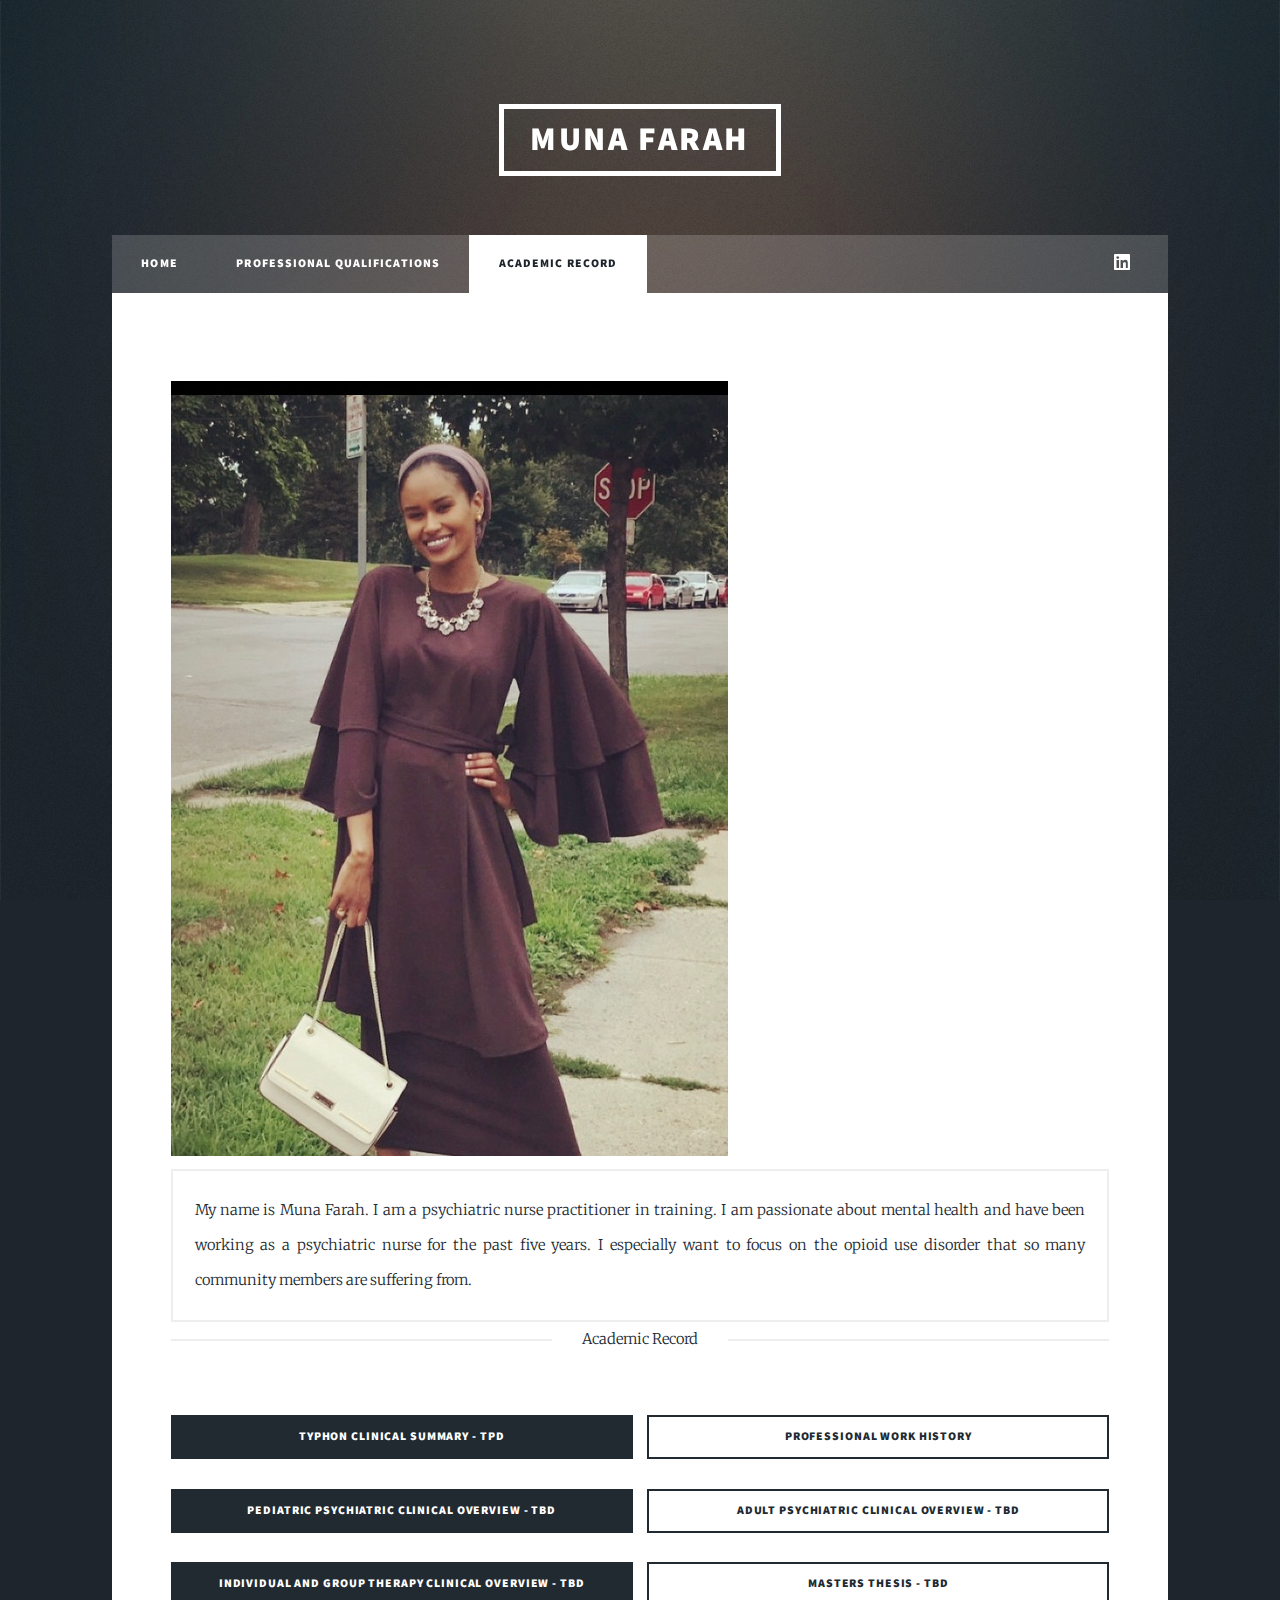
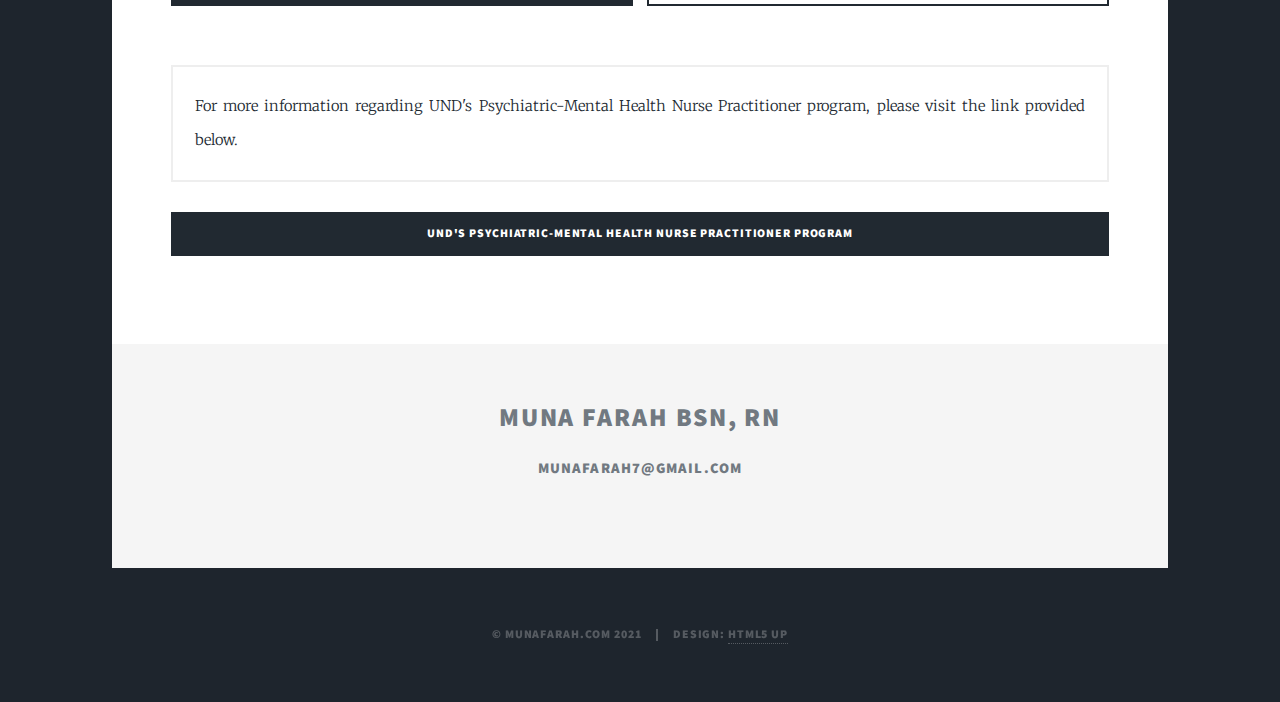
==== academicRecord.html @ 7ad87fe9 "updated site" ====
<!DOCTYPE HTML>
<!--
	Massively by HTML5 UP
	html5up.net | @ajlkn
	Free for personal and commercial use under the CCA 3.0 license (html5up.net/license)
-->
<html>
    <head>
		<title>Muna Farah</title>
		<meta charset="utf-8" />
		<meta name="viewport" content="width=device-width, initial-scale=1, user-scalable=no" />
		<link rel="stylesheet" href="assets/css/main.css" />
		<noscript><link rel="stylesheet" href="assets/css/noscript.css" /></noscript>
	</head>
	<body class="is-preload">

		<!-- Wrapper -->
			<div id="wrapper">

				<!-- Header -->
                <header id="header">
                    <a href="index.html" class="logo">Muna Farah</a>
                </header>

				<!-- Nav -->
                <nav id="nav">
                    <ul class="links">
                        <li><a href="index.html">Home</a></li>
                        <li><a href="Pq.html">Professional Qualifications</a></li>
                        <li class="active"><a href="academicRecord.html">Academic Record</a></li>
                    </ul>
                    <ul class="icons">
                        <li><a href="https://www.linkedin.com/in/muna-farah-02560a85/" class="icon brands fa-linkedin"><span class="label">Linkedin</span></a></li>
                    </ul>
                </nav>
                    

				<!-- Main -->
                <div id="main">

                    <!-- Post -->
                    <section class="post">
                        
                        
                        <div class="image"><img src="images/profile.jpeg" alt="" /></div><div class="box"><p>
                        <span> My name is Muna Farah. I am a psychiatric nurse practitioner in training. I am passionate about mental health and have been working as a psychiatric nurse for the past five years.  I especially want to focus on the opioid use disorder that so many community members are suffering from. </span></p></div>
                        <header class="major">
                            <span class="date">Academic Record</span>
                            <ul class="actions fit">
                                <li><a href="#" class="button primary fit">Typhon Clinical Summary  - TPD</a></li>
                                <li><a href="assets/pdf/Resume.pdf" class="button fit">Professional Work History</a></li>
                            </ul>
                            <ul class="actions fit">
                                <li><a href="#" class="button primary fit">Pediatric psychiatric clinical overview  - TBD</a></li>
                                <li><a href="#" class="button fit">Adult psychiatric clinical overview  - TBD</a></li>
                            </ul>
                            <ul class="actions fit">
                                <li><a href="#" class="button primary fit">Individual and group therapy clinical overview  - TBD</a></li>
                                <li><a href="#" class="button fit">Masters Thesis  - TBD</a></li>
                            </ul>
                        </header>
                        <div class="box"><p><span>For more information regarding UND's Psychiatric-Mental Health Nurse Practitioner program, please visit the link provided below.</span></p></div>
                    <ul class="actions fit">
                        <li><a href="https://cnpd.und.edu/nursing/pmhnp-ms.html" class="button primary fit">UND's Psychiatric-Mental Health Nurse Practitioner program</a></li>
                    </ul>
                    
                    </section>
                    

                    

                </div>

				<!-- Footer -->
					<footer id="footer">
                        <section class="post">
							<header class="major">
								<h2>Muna Farah BSN, RN</h2>
								<h4><a href="mailto:munafarah7@gmail.com">munafarah7@gmail.com</a></h4>
							</header>
						</section>
					</footer>

				<!-- Copyright -->
                <div id="copyright">
                    <ul><li>&copy; Munafarah.com 2021</li><li>Design: <a href="https://html5up.net">HTML5 UP</a></li></ul>
                </div>

			</div>

		<!-- Scripts -->
			<script src="assets/js/jquery.min.js"></script>
			<script src="assets/js/jquery.scrollex.min.js"></script>
			<script src="assets/js/jquery.scrolly.min.js"></script>
			<script src="assets/js/browser.min.js"></script>
			<script src="assets/js/breakpoints.min.js"></script>
			<script src="assets/js/util.js"></script>
			<script src="assets/js/main.js"></script>

	</body>
</html>
---- assets/css/main.css ----
@import url(fontawesome-all.min.css);
@import url("https://fonts.googleapis.com/css?family=Merriweather:300,700,300italic,700italic|Source+Sans+Pro:900");

/*
	Massively by HTML5 UP
	html5up.net | @ajlkn
	Free for personal and commercial use under the CCA 3.0 license (html5up.net/license)
*/

html, body, div, span, applet, object,
iframe, h1, h2, h3, h4, h5, h6, p, blockquote,
pre, a, abbr, acronym, address, big, cite,
code, del, dfn, em, img, ins, kbd, q, s, samp,
small, strike, strong, sub, sup, tt, var, b,
u, i, center, dl, dt, dd, ol, ul, li, fieldset,
form, label, legend, table, caption, tbody,
tfoot, thead, tr, th, td, article, aside,
canvas, details, embed, figure, figcaption,
footer, header, hgroup, menu, nav, output, ruby,
section, summary, time, mark, audio, video {
	margin: 0;
	padding: 0;
	border: 0;
	font-size: 100%;
	font: inherit;
	vertical-align: baseline;}

article, aside, details, figcaption, figure,
footer, header, hgroup, menu, nav, section {
	display: block;}

body {
	line-height: 1;
}

ol, ul {
	list-style: none;
}

blockquote, q {
	quotes: none;
}

	blockquote:before, blockquote:after, q:before, q:after {
		content: '';
		content: none;
	}

table {
	border-collapse: collapse;
	border-spacing: 0;
}

body {
	-webkit-text-size-adjust: none;
}

mark {
	background-color: transparent;
	color: inherit;
}

input::-moz-focus-inner {
	border: 0;
	padding: 0;
}

input, select, textarea {
	-moz-appearance: none;
	-webkit-appearance: none;
	-ms-appearance: none;
	appearance: none;
}

/* Basic */

	@-ms-viewport {
		width: device-width;
	}

	body {
		-ms-overflow-style: scrollbar;
	}

	@media screen and (max-width: 480px) {

		html, body {
			min-width: 320px;
		}

	}

	html {
		box-sizing: border-box;
	}

	*, *:before, *:after {
		box-sizing: inherit;
	}

	body {
		background-color: #1e252d;
	}

		body.is-preload *, body.is-preload *:before, body.is-preload *:after {
			-moz-animation: none !important;
			-webkit-animation: none !important;
			-ms-animation: none !important;
			animation: none !important;
			-moz-transition: none !important;
			-webkit-transition: none !important;
			-ms-transition: none !important;
			transition: none !important;
		}

/* Type */

	html {
		font-size: 16pt;
	}

		@media screen and (max-width: 1680px) {

			html {
				font-size: 12pt;
			}

		}

		@media screen and (max-width: 1280px) {

			html {
				font-size: 11pt;
			}

		}

		@media screen and (max-width: 360px) {

			html {
				font-size: 10pt;
			}

		}

	body {
		color: #212931;
	}

	body, input, select, textarea {
		font-family: "Merriweather", Georgia, serif;
		font-weight: 300;
		font-size: 1rem;
		line-height: 2.375;
	}

	a {
		-moz-transition: color 0.2s ease-in-out, background-color 0.2s ease-in-out, border-color 0.2s ease-in-out, box-shadow 0.2s ease-in-out;
		-webkit-transition: color 0.2s ease-in-out, background-color 0.2s ease-in-out, border-color 0.2s ease-in-out, box-shadow 0.2s ease-in-out;
		-ms-transition: color 0.2s ease-in-out, background-color 0.2s ease-in-out, border-color 0.2s ease-in-out, box-shadow 0.2s ease-in-out;
		transition: color 0.2s ease-in-out, background-color 0.2s ease-in-out, border-color 0.2s ease-in-out, box-shadow 0.2s ease-in-out;
		border-bottom: dotted 1px;
		text-decoration: none;
	}

		a:hover {
			border-bottom-color: transparent;
		}

	strong, b {
		font-weight: 600;
	}

	em, i {
		font-style: italic;
	}

	p {
		text-align: justify;
		margin: 0 0 2rem 0;
	}

	h1, h2, h3, h4, h5, h6 {
		font-family: "Source Sans Pro", Helvetica, sans-serif;
		font-weight: 900;
		line-height: 1.5;
		letter-spacing: 0.075em;
		text-transform: uppercase;
		margin: 0 0 1rem 0;
	}

		h1 a, h2 a, h3 a, h4 a, h5 a, h6 a {
			border-bottom: 0;
			color: inherit;
			text-decoration: none;
		}

	h1 {
		font-size: 4rem;
		line-height: 1.1;
		margin: 0 0 2rem 0;
	}

	h2 {
		font-size: 1.75rem;
		line-height: 1.3;
		margin: 0 0 1.5rem 0;
	}

	h3 {
		font-size: 1.25rem;
		margin: 0 0 1.5rem 0;
	}

	h4 {
		font-size: 1rem;
	}

	h5 {
		font-size: 0.9rem;
	}

	h6 {
		font-size: 0.8rem;
	}

	sub {
		font-size: 0.8rem;
		position: relative;
		top: 0.5rem;
	}

	sup {
		font-size: 0.8rem;
		position: relative;
		top: -0.5rem;
	}

	blockquote {
		border-left: solid 4px;
		font-style: italic;
		margin: 0 0 2rem 0;
		padding: 0.5rem 0 0.5rem 2rem;
	}

	code {
		border: solid 2px;
		font-family: "Courier New", monospace;
		font-size: 0.9rem;
		margin: 0 0.25rem;
		padding: 0.25rem 0.65rem;
	}

	pre {
		-webkit-overflow-scrolling: touch;
		font-family: "Courier New", monospace;
		font-size: 0.9rem;
		margin: 0 0 2rem 0;
	}

		pre code {
			display: block;
			line-height: 1.75;
			padding: 1rem 1.5rem;
			overflow-x: auto;
		}

	hr {
		border: 0;
		border-bottom: solid 2px;
		margin: 3rem 0;
	}

		hr.major {
			margin: 5rem 0;
		}

	.align-left {
		text-align: left;
	}

	.align-center {
		text-align: center;
	}

	.align-right {
		text-align: right;
	}

	input, select, textarea {
		color: #212931;
	}

	a {
		color: #212931;
		border-bottom-color: rgba(33, 41, 49, 0.5);
	}

		a:hover {
			border-bottom-color: transparent;
			color: #18bfef !important;
		}

	strong, b {
		color: #212931;
	}

	h1, h2, h3, h4, h5, h6 {
		color: #212931;
	}

	blockquote {
		border-left-color: #eeeeee;
	}

	code {
		background: rgba(220, 220, 220, 0.25);
		border-color: #eeeeee;
	}

	hr {
		border-bottom-color: #eeeeee;
	}

/* Row */

	.row {
		display: flex;
		flex-wrap: wrap;
		box-sizing: border-box;
		align-items: stretch;
	}

		.row > * {
			box-sizing: border-box;
		}

		.row.gtr-uniform > * > :last-child {
			margin-bottom: 0;
		}

		.row.aln-left {
			justify-content: flex-start;
		}

		.row.aln-center {
			justify-content: center;
		}

		.row.aln-right {
			justify-content: flex-end;
		}

		.row.aln-top {
			align-items: flex-start;
		}

		.row.aln-middle {
			align-items: center;
		}

		.row.aln-bottom {
			align-items: flex-end;
		}

		.row > .imp {
			order: -1;
		}

		.row > .col-1 {
			width: 8.33333%;
		}

		.row > .off-1 {
			margin-left: 8.33333%;
		}

		.row > .col-2 {
			width: 16.66667%;
		}

		.row > .off-2 {
			margin-left: 16.66667%;
		}

		.row > .col-3 {
			width: 25%;
		}

		.row > .off-3 {
			margin-left: 25%;
		}

		.row > .col-4 {
			width: 33.33333%;
		}

		.row > .off-4 {
			margin-left: 33.33333%;
		}

		.row > .col-5 {
			width: 41.66667%;
		}

		.row > .off-5 {
			margin-left: 41.66667%;
		}

		.row > .col-6 {
			width: 50%;
		}

		.row > .off-6 {
			margin-left: 50%;
		}

		.row > .col-7 {
			width: 58.33333%;
		}

		.row > .off-7 {
			margin-left: 58.33333%;
		}

		.row > .col-8 {
			width: 66.66667%;
		}

		.row > .off-8 {
			margin-left: 66.66667%;
		}

		.row > .col-9 {
			width: 75%;
		}

		.row > .off-9 {
			margin-left: 75%;
		}

		.row > .col-10 {
			width: 83.33333%;
		}

		.row > .off-10 {
			margin-left: 83.33333%;
		}

		.row > .col-11 {
			width: 91.66667%;
		}

		.row > .off-11 {
			margin-left: 91.66667%;
		}

		.row > .col-12 {
			width: 100%;
		}

		.row > .off-12 {
			margin-left: 100%;
		}

		.row.gtr-0 {
			margin-top: 0;
			margin-left: 0rem;
		}

			.row.gtr-0 > * {
				padding: 0 0 0 0rem;
			}

			.row.gtr-0.gtr-uniform {
				margin-top: 0rem;
			}

				.row.gtr-0.gtr-uniform > * {
					padding-top: 0rem;
				}

		.row.gtr-25 {
			margin-top: 0;
			margin-left: -0.375rem;
		}

			.row.gtr-25 > * {
				padding: 0 0 0 0.375rem;
			}

			.row.gtr-25.gtr-uniform {
				margin-top: -0.375rem;
			}

				.row.gtr-25.gtr-uniform > * {
					padding-top: 0.375rem;
				}

		.row.gtr-50 {
			margin-top: 0;
			margin-left: -0.75rem;
		}

			.row.gtr-50 > * {
				padding: 0 0 0 0.75rem;
			}

			.row.gtr-50.gtr-uniform {
				margin-top: -0.75rem;
			}

				.row.gtr-50.gtr-uniform > * {
					padding-top: 0.75rem;
				}

		.row {
			margin-top: 0;
			margin-left: -1.5rem;
		}

			.row > * {
				padding: 0 0 0 1.5rem;
			}

			.row.gtr-uniform {
				margin-top: -1.5rem;
			}

				.row.gtr-uniform > * {
					padding-top: 1.5rem;
				}

		.row.gtr-150 {
			margin-top: 0;
			margin-left: -2.25rem;
		}

			.row.gtr-150 > * {
				padding: 0 0 0 2.25rem;
			}

			.row.gtr-150.gtr-uniform {
				margin-top: -2.25rem;
			}

				.row.gtr-150.gtr-uniform > * {
					padding-top: 2.25rem;
				}

		.row.gtr-200 {
			margin-top: 0;
			margin-left: -3rem;
		}

			.row.gtr-200 > * {
				padding: 0 0 0 3rem;
			}

			.row.gtr-200.gtr-uniform {
				margin-top: -3rem;
			}

				.row.gtr-200.gtr-uniform > * {
					padding-top: 3rem;
				}

		@media screen and (max-width: 1680px) {

			.row {
				display: flex;
				flex-wrap: wrap;
				box-sizing: border-box;
				align-items: stretch;
			}

				.row > * {
					box-sizing: border-box;
				}

				.row.gtr-uniform > * > :last-child {
					margin-bottom: 0;
				}

				.row.aln-left {
					justify-content: flex-start;
				}

				.row.aln-center {
					justify-content: center;
				}

				.row.aln-right {
					justify-content: flex-end;
				}

				.row.aln-top {
					align-items: flex-start;
				}

				.row.aln-middle {
					align-items: center;
				}

				.row.aln-bottom {
					align-items: flex-end;
				}

				.row > .imp-xlarge {
					order: -1;
				}

				.row > .col-1-xlarge {
					width: 8.33333%;
				}

				.row > .off-1-xlarge {
					margin-left: 8.33333%;
				}

				.row > .col-2-xlarge {
					width: 16.66667%;
				}

				.row > .off-2-xlarge {
					margin-left: 16.66667%;
				}

				.row > .col-3-xlarge {
					width: 25%;
				}

				.row > .off-3-xlarge {
					margin-left: 25%;
				}

				.row > .col-4-xlarge {
					width: 33.33333%;
				}

				.row > .off-4-xlarge {
					margin-left: 33.33333%;
				}

				.row > .col-5-xlarge {
					width: 41.66667%;
				}

				.row > .off-5-xlarge {
					margin-left: 41.66667%;
				}

				.row > .col-6-xlarge {
					width: 50%;
				}

				.row > .off-6-xlarge {
					margin-left: 50%;
				}

				.row > .col-7-xlarge {
					width: 58.33333%;
				}

				.row > .off-7-xlarge {
					margin-left: 58.33333%;
				}

				.row > .col-8-xlarge {
					width: 66.66667%;
				}

				.row > .off-8-xlarge {
					margin-left: 66.66667%;
				}

				.row > .col-9-xlarge {
					width: 75%;
				}

				.row > .off-9-xlarge {
					margin-left: 75%;
				}

				.row > .col-10-xlarge {
					width: 83.33333%;
				}

				.row > .off-10-xlarge {
					margin-left: 83.33333%;
				}

				.row > .col-11-xlarge {
					width: 91.66667%;
				}

				.row > .off-11-xlarge {
					margin-left: 91.66667%;
				}

				.row > .col-12-xlarge {
					width: 100%;
				}

				.row > .off-12-xlarge {
					margin-left: 100%;
				}

				.row.gtr-0 {
					margin-top: 0;
					margin-left: 0rem;
				}

					.row.gtr-0 > * {
						padding: 0 0 0 0rem;
					}

					.row.gtr-0.gtr-uniform {
						margin-top: 0rem;
					}

						.row.gtr-0.gtr-uniform > * {
							padding-top: 0rem;
						}

				.row.gtr-25 {
					margin-top: 0;
					margin-left: -0.375rem;
				}

					.row.gtr-25 > * {
						padding: 0 0 0 0.375rem;
					}

					.row.gtr-25.gtr-uniform {
						margin-top: -0.375rem;
					}

						.row.gtr-25.gtr-uniform > * {
							padding-top: 0.375rem;
						}

				.row.gtr-50 {
					margin-top: 0;
					margin-left: -0.75rem;
				}

					.row.gtr-50 > * {
						padding: 0 0 0 0.75rem;
					}

					.row.gtr-50.gtr-uniform {
						margin-top: -0.75rem;
					}

						.row.gtr-50.gtr-uniform > * {
							padding-top: 0.75rem;
						}

				.row {
					margin-top: 0;
					margin-left: -1.5rem;
				}

					.row > * {
						padding: 0 0 0 1.5rem;
					}

					.row.gtr-uniform {
						margin-top: -1.5rem;
					}

						.row.gtr-uniform > * {
							padding-top: 1.5rem;
						}

				.row.gtr-150 {
					margin-top: 0;
					margin-left: -2.25rem;
				}

					.row.gtr-150 > * {
						padding: 0 0 0 2.25rem;
					}

					.row.gtr-150.gtr-uniform {
						margin-top: -2.25rem;
					}

						.row.gtr-150.gtr-uniform > * {
							padding-top: 2.25rem;
						}

				.row.gtr-200 {
					margin-top: 0;
					margin-left: -3rem;
				}

					.row.gtr-200 > * {
						padding: 0 0 0 3rem;
					}

					.row.gtr-200.gtr-uniform {
						margin-top: -3rem;
					}

						.row.gtr-200.gtr-uniform > * {
							padding-top: 3rem;
						}

		}

		@media screen and (max-width: 1280px) {

			.row {
				display: flex;
				flex-wrap: wrap;
				box-sizing: border-box;
				align-items: stretch;
			}

				.row > * {
					box-sizing: border-box;
				}

				.row.gtr-uniform > * > :last-child {
					margin-bottom: 0;
				}

				.row.aln-left {
					justify-content: flex-start;
				}

				.row.aln-center {
					justify-content: center;
				}

				.row.aln-right {
					justify-content: flex-end;
				}

				.row.aln-top {
					align-items: flex-start;
				}

				.row.aln-middle {
					align-items: center;
				}

				.row.aln-bottom {
					align-items: flex-end;
				}

				.row > .imp-large {
					order: -1;
				}

				.row > .col-1-large {
					width: 8.33333%;
				}

				.row > .off-1-large {
					margin-left: 8.33333%;
				}

				.row > .col-2-large {
					width: 16.66667%;
				}

				.row > .off-2-large {
					margin-left: 16.66667%;
				}

				.row > .col-3-large {
					width: 25%;
				}

				.row > .off-3-large {
					margin-left: 25%;
				}

				.row > .col-4-large {
					width: 33.33333%;
				}

				.row > .off-4-large {
					margin-left: 33.33333%;
				}

				.row > .col-5-large {
					width: 41.66667%;
				}

				.row > .off-5-large {
					margin-left: 41.66667%;
				}

				.row > .col-6-large {
					width: 50%;
				}

				.row > .off-6-large {
					margin-left: 50%;
				}

				.row > .col-7-large {
					width: 58.33333%;
				}

				.row > .off-7-large {
					margin-left: 58.33333%;
				}

				.row > .col-8-large {
					width: 66.66667%;
				}

				.row > .off-8-large {
					margin-left: 66.66667%;
				}

				.row > .col-9-large {
					width: 75%;
				}

				.row > .off-9-large {
					margin-left: 75%;
				}

				.row > .col-10-large {
					width: 83.33333%;
				}

				.row > .off-10-large {
					margin-left: 83.33333%;
				}

				.row > .col-11-large {
					width: 91.66667%;
				}

				.row > .off-11-large {
					margin-left: 91.66667%;
				}

				.row > .col-12-large {
					width: 100%;
				}

				.row > .off-12-large {
					margin-left: 100%;
				}

				.row.gtr-0 {
					margin-top: 0;
					margin-left: 0rem;
				}

					.row.gtr-0 > * {
						padding: 0 0 0 0rem;
					}

					.row.gtr-0.gtr-uniform {
						margin-top: 0rem;
					}

						.row.gtr-0.gtr-uniform > * {
							padding-top: 0rem;
						}

				.row.gtr-25 {
					margin-top: 0;
					margin-left: -0.375rem;
				}

					.row.gtr-25 > * {
						padding: 0 0 0 0.375rem;
					}

					.row.gtr-25.gtr-uniform {
						margin-top: -0.375rem;
					}

						.row.gtr-25.gtr-uniform > * {
							padding-top: 0.375rem;
						}

				.row.gtr-50 {
					margin-top: 0;
					margin-left: -0.75rem;
				}

					.row.gtr-50 > * {
						padding: 0 0 0 0.75rem;
					}

					.row.gtr-50.gtr-uniform {
						margin-top: -0.75rem;
					}

						.row.gtr-50.gtr-uniform > * {
							padding-top: 0.75rem;
						}

				.row {
					margin-top: 0;
					margin-left: -1.5rem;
				}

					.row > * {
						padding: 0 0 0 1.5rem;
					}

					.row.gtr-uniform {
						margin-top: -1.5rem;
					}

						.row.gtr-uniform > * {
							padding-top: 1.5rem;
						}

				.row.gtr-150 {
					margin-top: 0;
					margin-left: -2.25rem;
				}

					.row.gtr-150 > * {
						padding: 0 0 0 2.25rem;
					}

					.row.gtr-150.gtr-uniform {
						margin-top: -2.25rem;
					}

						.row.gtr-150.gtr-uniform > * {
							padding-top: 2.25rem;
						}

				.row.gtr-200 {
					margin-top: 0;
					margin-left: -3rem;
				}

					.row.gtr-200 > * {
						padding: 0 0 0 3rem;
					}

					.row.gtr-200.gtr-uniform {
						margin-top: -3rem;
					}

						.row.gtr-200.gtr-uniform > * {
							padding-top: 3rem;
						}

		}

		@media screen and (max-width: 980px) {

			.row {
				display: flex;
				flex-wrap: wrap;
				box-sizing: border-box;
				align-items: stretch;
			}

				.row > * {
					box-sizing: border-box;
				}

				.row.gtr-uniform > * > :last-child {
					margin-bottom: 0;
				}

				.row.aln-left {
					justify-content: flex-start;
				}

				.row.aln-center {
					justify-content: center;
				}

				.row.aln-right {
					justify-content: flex-end;
				}

				.row.aln-top {
					align-items: flex-start;
				}

				.row.aln-middle {
					align-items: center;
				}

				.row.aln-bottom {
					align-items: flex-end;
				}

				.row > .imp-medium {
					order: -1;
				}

				.row > .col-1-medium {
					width: 8.33333%;
				}

				.row > .off-1-medium {
					margin-left: 8.33333%;
				}

				.row > .col-2-medium {
					width: 16.66667%;
				}

				.row > .off-2-medium {
					margin-left: 16.66667%;
				}

				.row > .col-3-medium {
					width: 25%;
				}

				.row > .off-3-medium {
					margin-left: 25%;
				}

				.row > .col-4-medium {
					width: 33.33333%;
				}

				.row > .off-4-medium {
					margin-left: 33.33333%;
				}

				.row > .col-5-medium {
					width: 41.66667%;
				}

				.row > .off-5-medium {
					margin-left: 41.66667%;
				}

				.row > .col-6-medium {
					width: 50%;
				}

				.row > .off-6-medium {
					margin-left: 50%;
				}

				.row > .col-7-medium {
					width: 58.33333%;
				}

				.row > .off-7-medium {
					margin-left: 58.33333%;
				}

				.row > .col-8-medium {
					width: 66.66667%;
				}

				.row > .off-8-medium {
					margin-left: 66.66667%;
				}

				.row > .col-9-medium {
					width: 75%;
				}

				.row > .off-9-medium {
					margin-left: 75%;
				}

				.row > .col-10-medium {
					width: 83.33333%;
				}

				.row > .off-10-medium {
					margin-left: 83.33333%;
				}

				.row > .col-11-medium {
					width: 91.66667%;
				}

				.row > .off-11-medium {
					margin-left: 91.66667%;
				}

				.row > .col-12-medium {
					width: 100%;
				}

				.row > .off-12-medium {
					margin-left: 100%;
				}

				.row.gtr-0 {
					margin-top: 0;
					margin-left: 0rem;
				}

					.row.gtr-0 > * {
						padding: 0 0 0 0rem;
					}

					.row.gtr-0.gtr-uniform {
						margin-top: 0rem;
					}

						.row.gtr-0.gtr-uniform > * {
							padding-top: 0rem;
						}

				.row.gtr-25 {
					margin-top: 0;
					margin-left: -0.375rem;
				}

					.row.gtr-25 > * {
						padding: 0 0 0 0.375rem;
					}

					.row.gtr-25.gtr-uniform {
						margin-top: -0.375rem;
					}

						.row.gtr-25.gtr-uniform > * {
							padding-top: 0.375rem;
						}

				.row.gtr-50 {
					margin-top: 0;
					margin-left: -0.75rem;
				}

					.row.gtr-50 > * {
						padding: 0 0 0 0.75rem;
					}

					.row.gtr-50.gtr-uniform {
						margin-top: -0.75rem;
					}

						.row.gtr-50.gtr-uniform > * {
							padding-top: 0.75rem;
						}

				.row {
					margin-top: 0;
					margin-left: -1.5rem;
				}

					.row > * {
						padding: 0 0 0 1.5rem;
					}

					.row.gtr-uniform {
						margin-top: -1.5rem;
					}

						.row.gtr-uniform > * {
							padding-top: 1.5rem;
						}

				.row.gtr-150 {
					margin-top: 0;
					margin-left: -2.25rem;
				}

					.row.gtr-150 > * {
						padding: 0 0 0 2.25rem;
					}

					.row.gtr-150.gtr-uniform {
						margin-top: -2.25rem;
					}

						.row.gtr-150.gtr-uniform > * {
							padding-top: 2.25rem;
						}

				.row.gtr-200 {
					margin-top: 0;
					margin-left: -3rem;
				}

					.row.gtr-200 > * {
						padding: 0 0 0 3rem;
					}

					.row.gtr-200.gtr-uniform {
						margin-top: -3rem;
					}

						.row.gtr-200.gtr-uniform > * {
							padding-top: 3rem;
						}

		}

		@media screen and (max-width: 736px) {

			.row {
				display: flex;
				flex-wrap: wrap;
				box-sizing: border-box;
				align-items: stretch;
			}

				.row > * {
					box-sizing: border-box;
				}

				.row.gtr-uniform > * > :last-child {
					margin-bottom: 0;
				}

				.row.aln-left {
					justify-content: flex-start;
				}

				.row.aln-center {
					justify-content: center;
				}

				.row.aln-right {
					justify-content: flex-end;
				}

				.row.aln-top {
					align-items: flex-start;
				}

				.row.aln-middle {
					align-items: center;
				}

				.row.aln-bottom {
					align-items: flex-end;
				}

				.row > .imp-small {
					order: -1;
				}

				.row > .col-1-small {
					width: 8.33333%;
				}

				.row > .off-1-small {
					margin-left: 8.33333%;
				}

				.row > .col-2-small {
					width: 16.66667%;
				}

				.row > .off-2-small {
					margin-left: 16.66667%;
				}

				.row > .col-3-small {
					width: 25%;
				}

				.row > .off-3-small {
					margin-left: 25%;
				}

				.row > .col-4-small {
					width: 33.33333%;
				}

				.row > .off-4-small {
					margin-left: 33.33333%;
				}

				.row > .col-5-small {
					width: 41.66667%;
				}

				.row > .off-5-small {
					margin-left: 41.66667%;
				}

				.row > .col-6-small {
					width: 50%;
				}

				.row > .off-6-small {
					margin-left: 50%;
				}

				.row > .col-7-small {
					width: 58.33333%;
				}

				.row > .off-7-small {
					margin-left: 58.33333%;
				}

				.row > .col-8-small {
					width: 66.66667%;
				}

				.row > .off-8-small {
					margin-left: 66.66667%;
				}

				.row > .col-9-small {
					width: 75%;
				}

				.row > .off-9-small {
					margin-left: 75%;
				}

				.row > .col-10-small {
					width: 83.33333%;
				}

				.row > .off-10-small {
					margin-left: 83.33333%;
				}

				.row > .col-11-small {
					width: 91.66667%;
				}

				.row > .off-11-small {
					margin-left: 91.66667%;
				}

				.row > .col-12-small {
					width: 100%;
				}

				.row > .off-12-small {
					margin-left: 100%;
				}

				.row.gtr-0 {
					margin-top: 0;
					margin-left: 0rem;
				}

					.row.gtr-0 > * {
						padding: 0 0 0 0rem;
					}

					.row.gtr-0.gtr-uniform {
						margin-top: 0rem;
					}

						.row.gtr-0.gtr-uniform > * {
							padding-top: 0rem;
						}

				.row.gtr-25 {
					margin-top: 0;
					margin-left: -0.375rem;
				}

					.row.gtr-25 > * {
						padding: 0 0 0 0.375rem;
					}

					.row.gtr-25.gtr-uniform {
						margin-top: -0.375rem;
					}

						.row.gtr-25.gtr-uniform > * {
							padding-top: 0.375rem;
						}

				.row.gtr-50 {
					margin-top: 0;
					margin-left: -0.75rem;
				}

					.row.gtr-50 > * {
						padding: 0 0 0 0.75rem;
					}

					.row.gtr-50.gtr-uniform {
						margin-top: -0.75rem;
					}

						.row.gtr-50.gtr-uniform > * {
							padding-top: 0.75rem;
						}

				.row {
					margin-top: 0;
					margin-left: -1.5rem;
				}

					.row > * {
						padding: 0 0 0 1.5rem;
					}

					.row.gtr-uniform {
						margin-top: -1.5rem;
					}

						.row.gtr-uniform > * {
							padding-top: 1.5rem;
						}

				.row.gtr-150 {
					margin-top: 0;
					margin-left: -2.25rem;
				}

					.row.gtr-150 > * {
						padding: 0 0 0 2.25rem;
					}

					.row.gtr-150.gtr-uniform {
						margin-top: -2.25rem;
					}

						.row.gtr-150.gtr-uniform > * {
							padding-top: 2.25rem;
						}

				.row.gtr-200 {
					margin-top: 0;
					margin-left: -3rem;
				}

					.row.gtr-200 > * {
						padding: 0 0 0 3rem;
					}

					.row.gtr-200.gtr-uniform {
						margin-top: -3rem;
					}

						.row.gtr-200.gtr-uniform > * {
							padding-top: 3rem;
						}

		}

		@media screen and (max-width: 480px) {

			.row {
				display: flex;
				flex-wrap: wrap;
				box-sizing: border-box;
				align-items: stretch;
			}

				.row > * {
					box-sizing: border-box;
				}

				.row.gtr-uniform > * > :last-child {
					margin-bottom: 0;
				}

				.row.aln-left {
					justify-content: flex-start;
				}

				.row.aln-center {
					justify-content: center;
				}

				.row.aln-right {
					justify-content: flex-end;
				}

				.row.aln-top {
					align-items: flex-start;
				}

				.row.aln-middle {
					align-items: center;
				}

				.row.aln-bottom {
					align-items: flex-end;
				}

				.row > .imp-xsmall {
					order: -1;
				}

				.row > .col-1-xsmall {
					width: 8.33333%;
				}

				.row > .off-1-xsmall {
					margin-left: 8.33333%;
				}

				.row > .col-2-xsmall {
					width: 16.66667%;
				}

				.row > .off-2-xsmall {
					margin-left: 16.66667%;
				}

				.row > .col-3-xsmall {
					width: 25%;
				}

				.row > .off-3-xsmall {
					margin-left: 25%;
				}

				.row > .col-4-xsmall {
					width: 33.33333%;
				}

				.row > .off-4-xsmall {
					margin-left: 33.33333%;
				}

				.row > .col-5-xsmall {
					width: 41.66667%;
				}

				.row > .off-5-xsmall {
					margin-left: 41.66667%;
				}

				.row > .col-6-xsmall {
					width: 50%;
				}

				.row > .off-6-xsmall {
					margin-left: 50%;
				}

				.row > .col-7-xsmall {
					width: 58.33333%;
				}

				.row > .off-7-xsmall {
					margin-left: 58.33333%;
				}

				.row > .col-8-xsmall {
					width: 66.66667%;
				}

				.row > .off-8-xsmall {
					margin-left: 66.66667%;
				}

				.row > .col-9-xsmall {
					width: 75%;
				}

				.row > .off-9-xsmall {
					margin-left: 75%;
				}

				.row > .col-10-xsmall {
					width: 83.33333%;
				}

				.row > .off-10-xsmall {
					margin-left: 83.33333%;
				}

				.row > .col-11-xsmall {
					width: 91.66667%;
				}

				.row > .off-11-xsmall {
					margin-left: 91.66667%;
				}

				.row > .col-12-xsmall {
					width: 100%;
				}

				.row > .off-12-xsmall {
					margin-left: 100%;
				}

				.row.gtr-0 {
					margin-top: 0;
					margin-left: 0rem;
				}

					.row.gtr-0 > * {
						padding: 0 0 0 0rem;
					}

					.row.gtr-0.gtr-uniform {
						margin-top: 0rem;
					}

						.row.gtr-0.gtr-uniform > * {
							padding-top: 0rem;
						}

				.row.gtr-25 {
					margin-top: 0;
					margin-left: -0.375rem;
				}

					.row.gtr-25 > * {
						padding: 0 0 0 0.375rem;
					}

					.row.gtr-25.gtr-uniform {
						margin-top: -0.375rem;
					}

						.row.gtr-25.gtr-uniform > * {
							padding-top: 0.375rem;
						}

				.row.gtr-50 {
					margin-top: 0;
					margin-left: -0.75rem;
				}

					.row.gtr-50 > * {
						padding: 0 0 0 0.75rem;
					}

					.row.gtr-50.gtr-uniform {
						margin-top: -0.75rem;
					}

						.row.gtr-50.gtr-uniform > * {
							padding-top: 0.75rem;
						}

				.row {
					margin-top: 0;
					margin-left: -1.5rem;
				}

					.row > * {
						padding: 0 0 0 1.5rem;
					}

					.row.gtr-uniform {
						margin-top: -1.5rem;
					}

						.row.gtr-uniform > * {
							padding-top: 1.5rem;
						}

				.row.gtr-150 {
					margin-top: 0;
					margin-left: -2.25rem;
				}

					.row.gtr-150 > * {
						padding: 0 0 0 2.25rem;
					}

					.row.gtr-150.gtr-uniform {
						margin-top: -2.25rem;
					}

						.row.gtr-150.gtr-uniform > * {
							padding-top: 2.25rem;
						}

				.row.gtr-200 {
					margin-top: 0;
					margin-left: -3rem;
				}

					.row.gtr-200 > * {
						padding: 0 0 0 3rem;
					}

					.row.gtr-200.gtr-uniform {
						margin-top: -3rem;
					}

						.row.gtr-200.gtr-uniform > * {
							padding-top: 3rem;
						}

		}

		@media screen and (max-width: 360px) {

			.row {
				display: flex;
				flex-wrap: wrap;
				box-sizing: border-box;
				align-items: stretch;
			}

				.row > * {
					box-sizing: border-box;
				}

				.row.gtr-uniform > * > :last-child {
					margin-bottom: 0;
				}

				.row.aln-left {
					justify-content: flex-start;
				}

				.row.aln-center {
					justify-content: center;
				}

				.row.aln-right {
					justify-content: flex-end;
				}

				.row.aln-top {
					align-items: flex-start;
				}

				.row.aln-middle {
					align-items: center;
				}

				.row.aln-bottom {
					align-items: flex-end;
				}

				.row > .imp-xxsmall {
					order: -1;
				}

				.row > .col-1-xxsmall {
					width: 8.33333%;
				}

				.row > .off-1-xxsmall {
					margin-left: 8.33333%;
				}

				.row > .col-2-xxsmall {
					width: 16.66667%;
				}

				.row > .off-2-xxsmall {
					margin-left: 16.66667%;
				}

				.row > .col-3-xxsmall {
					width: 25%;
				}

				.row > .off-3-xxsmall {
					margin-left: 25%;
				}

				.row > .col-4-xxsmall {
					width: 33.33333%;
				}

				.row > .off-4-xxsmall {
					margin-left: 33.33333%;
				}

				.row > .col-5-xxsmall {
					width: 41.66667%;
				}

				.row > .off-5-xxsmall {
					margin-left: 41.66667%;
				}

				.row > .col-6-xxsmall {
					width: 50%;
				}

				.row > .off-6-xxsmall {
					margin-left: 50%;
				}

				.row > .col-7-xxsmall {
					width: 58.33333%;
				}

				.row > .off-7-xxsmall {
					margin-left: 58.33333%;
				}

				.row > .col-8-xxsmall {
					width: 66.66667%;
				}

				.row > .off-8-xxsmall {
					margin-left: 66.66667%;
				}

				.row > .col-9-xxsmall {
					width: 75%;
				}

				.row > .off-9-xxsmall {
					margin-left: 75%;
				}

				.row > .col-10-xxsmall {
					width: 83.33333%;
				}

				.row > .off-10-xxsmall {
					margin-left: 83.33333%;
				}

				.row > .col-11-xxsmall {
					width: 91.66667%;
				}

				.row > .off-11-xxsmall {
					margin-left: 91.66667%;
				}

				.row > .col-12-xxsmall {
					width: 100%;
				}

				.row > .off-12-xxsmall {
					margin-left: 100%;
				}

				.row.gtr-0 {
					margin-top: 0;
					margin-left: 0rem;
				}

					.row.gtr-0 > * {
						padding: 0 0 0 0rem;
					}

					.row.gtr-0.gtr-uniform {
						margin-top: 0rem;
					}

						.row.gtr-0.gtr-uniform > * {
							padding-top: 0rem;
						}

				.row.gtr-25 {
					margin-top: 0;
					margin-left: -0.375rem;
				}

					.row.gtr-25 > * {
						padding: 0 0 0 0.375rem;
					}

					.row.gtr-25.gtr-uniform {
						margin-top: -0.375rem;
					}

						.row.gtr-25.gtr-uniform > * {
							padding-top: 0.375rem;
						}

				.row.gtr-50 {
					margin-top: 0;
					margin-left: -0.75rem;
				}

					.row.gtr-50 > * {
						padding: 0 0 0 0.75rem;
					}

					.row.gtr-50.gtr-uniform {
						margin-top: -0.75rem;
					}

						.row.gtr-50.gtr-uniform > * {
							padding-top: 0.75rem;
						}

				.row {
					margin-top: 0;
					margin-left: -1.5rem;
				}

					.row > * {
						padding: 0 0 0 1.5rem;
					}

					.row.gtr-uniform {
						margin-top: -1.5rem;
					}

						.row.gtr-uniform > * {
							padding-top: 1.5rem;
						}

				.row.gtr-150 {
					margin-top: 0;
					margin-left: -2.25rem;
				}

					.row.gtr-150 > * {
						padding: 0 0 0 2.25rem;
					}

					.row.gtr-150.gtr-uniform {
						margin-top: -2.25rem;
					}

						.row.gtr-150.gtr-uniform > * {
							padding-top: 2.25rem;
						}

				.row.gtr-200 {
					margin-top: 0;
					margin-left: -3rem;
				}

					.row.gtr-200 > * {
						padding: 0 0 0 3rem;
					}

					.row.gtr-200.gtr-uniform {
						margin-top: -3rem;
					}

						.row.gtr-200.gtr-uniform > * {
							padding-top: 3rem;
						}

		}

/* Box */

	.box {
		border: solid 2px;
		margin-bottom: 2rem;
		padding: 1.5rem;
	}

		.box > :last-child,
		.box > :last-child > :last-child,
		.box > :last-child > :last-child > :last-child {
			margin-bottom: 0;
		}

		.box.alt {
			border: 0;
			border-radius: 0;
			padding: 0;
		}

	.box {
		border-color: #eeeeee;
	}

/* Button */

	input[type="submit"],
	input[type="reset"],
	input[type="button"],
	button,
	.button {
		-moz-appearance: none;
		-webkit-appearance: none;
		-ms-appearance: none;
		appearance: none;
		-moz-transition: background-color 0.2s ease-in-out, box-shadow 0.2s ease-in-out, color 0.2s ease-in-out;
		-webkit-transition: background-color 0.2s ease-in-out, box-shadow 0.2s ease-in-out, color 0.2s ease-in-out;
		-ms-transition: background-color 0.2s ease-in-out, box-shadow 0.2s ease-in-out, color 0.2s ease-in-out;
		transition: background-color 0.2s ease-in-out, box-shadow 0.2s ease-in-out, color 0.2s ease-in-out;
		border: 0;
		border-radius: 0;
		cursor: pointer;
		display: inline-block;
		font-family: "Source Sans Pro", Helvetica, sans-serif;
		font-size: 0.8rem;
		font-weight: 900;
		letter-spacing: 0.075em;
		height: 3rem;
		line-height: 3rem;
		padding: 0 2rem;
		text-align: center;
		text-decoration: none;
		text-transform: uppercase;
		white-space: nowrap;
	}

		input[type="submit"].icon:before,
		input[type="reset"].icon:before,
		input[type="button"].icon:before,
		button.icon:before,
		.button.icon:before {
			margin-right: 0.5rem;
		}

		input[type="submit"].icon.solo,
		input[type="reset"].icon.solo,
		input[type="button"].icon.solo,
		button.icon.solo,
		.button.icon.solo {
			position: relative;
			width: 4rem;
			height: 4rem;
			line-height: 4rem;
			border-radius: 4rem;
			text-indent: 4rem;
			overflow: hidden;
			padding: 0;
			white-space: nowrap;
		}

			input[type="submit"].icon.solo:before,
			input[type="reset"].icon.solo:before,
			input[type="button"].icon.solo:before,
			button.icon.solo:before,
			.button.icon.solo:before {
				position: absolute;
				display: block;
				top: 0;
				left: 0;
				width: inherit;
				height: inherit;
				line-height: inherit;
				font-size: 1.25rem;
				margin-right: 0;
				text-align: center;
				text-indent: 0;
			}

		input[type="submit"].fit,
		input[type="reset"].fit,
		input[type="button"].fit,
		button.fit,
		.button.fit {
			width: 100%;
		}

		input[type="submit"].small,
		input[type="reset"].small,
		input[type="button"].small,
		button.small,
		.button.small {
			font-size: 0.7rem;
			height: 2.5rem;
			line-height: 2.5rem;
			padding: 0 1.5rem;
		}

		input[type="submit"].large,
		input[type="reset"].large,
		input[type="button"].large,
		button.large,
		.button.large {
			font-size: 0.9rem;
			height: 3.5rem;
			line-height: 3.5rem;
			padding: 0 2.75rem;
		}

		@media screen and (max-width: 980px) {

			input[type="submit"],
			input[type="reset"],
			input[type="button"],
			button,
			.button {
				font-size: 0.9rem;
				height: 3.25rem;
				line-height: 3.25rem;
			}

				input[type="submit"].large,
				input[type="reset"].large,
				input[type="button"].large,
				button.large,
				.button.large {
					font-size: 1rem;
					height: 3.75rem;
					line-height: 3.75rem;
				}

		}

		input[type="submit"].disabled, input[type="submit"]:disabled,
		input[type="reset"].disabled,
		input[type="reset"]:disabled,
		input[type="button"].disabled,
		input[type="button"]:disabled,
		button.disabled,
		button:disabled,
		.button.disabled,
		.button:disabled {
			pointer-events: none;
			opacity: 0.25;
		}

	input[type="submit"],
	input[type="reset"],
	input[type="button"],
	button,
	.button {
		background-color: transparent;
		box-shadow: inset 0 0 0 2px #212931;
		color: #212931 !important;
	}

		input[type="submit"]:hover,
		input[type="reset"]:hover,
		input[type="button"]:hover,
		button:hover,
		.button:hover {
			box-shadow: inset 0 0 0 2px #18bfef;
			color: #18bfef !important;
		}

		input[type="submit"].primary,
		input[type="reset"].primary,
		input[type="button"].primary,
		button.primary,
		.button.primary {
			background-color: #212931;
			box-shadow: none;
			color: #ffffff !important;
		}

			input[type="submit"].primary:hover,
			input[type="reset"].primary:hover,
			input[type="button"].primary:hover,
			button.primary:hover,
			.button.primary:hover {
				background-color: #18bfef;
			}

/* Form */

	form {
		margin: 0 0 2rem 0;
	}

		form > :last-child {
			margin-bottom: 0;
		}

		form > .fields {
			display: -moz-flex;
			display: -webkit-flex;
			display: -ms-flex;
			display: flex;
			-moz-flex-wrap: wrap;
			-webkit-flex-wrap: wrap;
			-ms-flex-wrap: wrap;
			flex-wrap: wrap;
			width: calc(100% + 3rem);
			margin: -1.5rem 0 2rem -1.5rem;
		}

			form > .fields > .field {
				-moz-flex-grow: 0;
				-webkit-flex-grow: 0;
				-ms-flex-grow: 0;
				flex-grow: 0;
				-moz-flex-shrink: 0;
				-webkit-flex-shrink: 0;
				-ms-flex-shrink: 0;
				flex-shrink: 0;
				padding: 1.5rem 0 0 1.5rem;
				width: calc(100% - 1.5rem);
			}

				form > .fields > .field.half {
					width: calc(50% - 0.75rem);
				}

				form > .fields > .field.third {
					width: calc(100%/3 - 0.5rem);
				}

				form > .fields > .field.quarter {
					width: calc(25% - 0.375rem);
				}

		@media screen and (max-width: 480px) {

			form > .fields {
				width: calc(100% + 3rem);
				margin: -1.5rem 0 2rem -1.5rem;
			}

				form > .fields > .field {
					padding: 1.5rem 0 0 1.5rem;
					width: calc(100% - 1.5rem);
				}

					form > .fields > .field.half {
						width: calc(100% - 1.5rem);
					}

					form > .fields > .field.third {
						width: calc(100% - 1.5rem);
					}

					form > .fields > .field.quarter {
						width: calc(100% - 1.5rem);
					}

		}

	label {
		display: block;
		font-family: "Source Sans Pro", Helvetica, sans-serif;
		font-weight: 900;
		line-height: 1.5;
		letter-spacing: 0.075em;
		font-size: 0.8rem;
		text-transform: uppercase;
		margin: 0 0 0.75rem 0;
	}

		@media screen and (max-width: 980px) {

			label {
				font-size: 0.9rem;
			}

		}

	input[type="text"],
	input[type="password"],
	input[type="email"],
	select,
	textarea {
		-moz-appearance: none;
		-webkit-appearance: none;
		-ms-appearance: none;
		appearance: none;
		background: transparent;
		border-radius: 0;
		border: solid 2px;
		color: inherit;
		display: block;
		outline: 0;
		padding: 0 1rem;
		text-decoration: none;
		width: 100%;
	}

		input[type="text"]:invalid,
		input[type="password"]:invalid,
		input[type="email"]:invalid,
		select:invalid,
		textarea:invalid {
			box-shadow: none;
		}

	select {
		background-size: 1.25rem;
		background-repeat: no-repeat;
		background-position: calc(100% - 1rem) center;
		height: 3rem;
		padding-right: 3rem;
		text-overflow: ellipsis;
	}

		select:focus::-ms-value {
			background-color: transparent;
		}

		select::-ms-expand {
			display: none;
		}

	input[type="text"],
	input[type="password"],
	input[type="email"],
	select {
		height: 3rem;
	}

	textarea {
		padding: 0.75rem 1rem;
	}

	input[type="checkbox"],
	input[type="radio"] {
		-moz-appearance: none;
		-webkit-appearance: none;
		-ms-appearance: none;
		appearance: none;
		display: block;
		float: left;
		margin-right: -2rem;
		opacity: 0;
		width: 1rem;
		z-index: -1;
	}

		input[type="checkbox"] + label,
		input[type="radio"] + label {
			text-decoration: none;
			cursor: pointer;
			display: inline-block;
			font-size: 1rem;
			letter-spacing: 0;
			font-family: "Merriweather", Georgia, serif;
			text-transform: none;
			font-weight: 300;
			padding-left: 2.8rem;
			padding-right: 1rem;
			position: relative;
		}

			input[type="checkbox"] + label:before,
			input[type="radio"] + label:before {
				-moz-osx-font-smoothing: grayscale;
				-webkit-font-smoothing: antialiased;
				display: inline-block;
				font-style: normal;
				font-variant: normal;
				text-rendering: auto;
				line-height: 1;
				text-transform: none !important;
				font-family: 'Font Awesome 5 Free';
				font-weight: 900;
			}

			input[type="checkbox"] + label:before,
			input[type="radio"] + label:before {
				border-radius: 0;
				border: solid 2px;
				content: '';
				display: inline-block;
				font-size: 0.8rem;
				height: 1.8rem;
				left: 0;
				line-height: 1.65rem;
				position: absolute;
				text-align: center;
				top: -0.125rem;
				width: 1.8rem;
			}

		input[type="checkbox"]:checked + label:before,
		input[type="radio"]:checked + label:before {
			content: '\f00c';
		}

	input[type="checkbox"] + label:before {
		border-radius: 0;
	}

	input[type="radio"] + label:before {
		border-radius: 100%;
	}

	::-webkit-input-placeholder {
		opacity: 1.0;
	}

	:-moz-placeholder {
		opacity: 1.0;
	}

	::-moz-placeholder {
		opacity: 1.0;
	}

	:-ms-input-placeholder {
		opacity: 1.0;
	}

	label {
		color: #212931;
	}

	input[type="text"],
	input[type="password"],
	input[type="email"],
	select,
	textarea {
		border-color: #eeeeee;
	}

		input[type="text"]:focus,
		input[type="password"]:focus,
		input[type="email"]:focus,
		select:focus,
		textarea:focus {
			border-color: #18bfef;
		}

	select {
		background-image: url("data:image/svg+xml;charset=utf8,%3Csvg xmlns='http://www.w3.org/2000/svg' width='40' height='40' preserveAspectRatio='none' viewBox='0 0 40 40'%3E%3Cpath d='M9.4,12.3l10.4,10.4l10.4-10.4c0.2-0.2,0.5-0.4,0.9-0.4c0.3,0,0.6,0.1,0.9,0.4l3.3,3.3c0.2,0.2,0.4,0.5,0.4,0.9 c0,0.4-0.1,0.6-0.4,0.9L20.7,31.9c-0.2,0.2-0.5,0.4-0.9,0.4c-0.3,0-0.6-0.1-0.9-0.4L4.3,17.3c-0.2-0.2-0.4-0.5-0.4-0.9 c0-0.4,0.1-0.6,0.4-0.9l3.3-3.3c0.2-0.2,0.5-0.4,0.9-0.4S9.1,12.1,9.4,12.3z' fill='%23eeeeee' /%3E%3C/svg%3E");
	}

		select option {
			background-color: #ffffff;
			color: #212931;
		}

	.select-wrapper:before {
		color: #eeeeee;
	}

	input[type="checkbox"] + label,
	input[type="radio"] + label {
		color: #212931;
	}

		input[type="checkbox"] + label:before,
		input[type="radio"] + label:before {
			border-color: #eeeeee;
		}

	input[type="checkbox"]:checked + label:before,
	input[type="radio"]:checked + label:before {
		background-color: #212931;
		border-color: #212931;
		color: #ffffff;
	}

	input[type="checkbox"]:focus + label:before,
	input[type="radio"]:focus + label:before {
		border-color: #18bfef;
	}

	::-webkit-input-placeholder {
		color: #909498 !important;
	}

	:-moz-placeholder {
		color: #909498 !important;
	}

	::-moz-placeholder {
		color: #909498 !important;
	}

	:-ms-input-placeholder {
		color: #909498 !important;
	}

	.formerize-placeholder {
		color: #909498 !important;
	}

/* Icon */

	.icon {
		text-decoration: none;
		border-bottom: none;
		position: relative;
	}

		.icon:before {
			-moz-osx-font-smoothing: grayscale;
			-webkit-font-smoothing: antialiased;
			display: inline-block;
			font-style: normal;
			font-variant: normal;
			text-rendering: auto;
			line-height: 1;
			text-transform: none !important;
			font-family: 'Font Awesome 5 Free';
			font-weight: 400;
		}

		.icon > .label {
			display: none;
		}

		.icon:before {
			line-height: inherit;
		}

		.icon.solid:before {
			font-weight: 900;
		}

		.icon.brands:before {
			font-family: 'Font Awesome 5 Brands';
		}

/* Image */

	.image {
		border: 0;
		display: inline-block;
		position: relative;
	}

		.image img {
			display: block;
		}

		.image.left, .image.right {
			max-width: 40%;
		}

			.image.left img, .image.right img {
				width: 100%;
			}

		.image.left {
			float: left;
			margin: 0 2rem 2rem 0;
			top: 0.75rem;
		}

		.image.right {
			float: right;
			margin: 0 0 2rem 2rem;
			top: 0.75rem;
		}

		.image.fit {
			display: block;
			margin: 2.5rem 0;
			width: 100%;
		}

			.image.fit:first-child {
				margin-top: 0;
			}

			.image.fit img {
				width: 100%;
			}

		.image.main {
			display: block;
			margin: 4rem 0;
			width: 100%;
		}

			.image.main:first-child {
				margin-top: 0;
			}

			.image.main img {
				width: 100%;
			}

		@media screen and (max-width: 736px) {

			.image.fit {
				margin: 2rem 0;
			}

			.image.main {
				margin: 2rem 0;
			}

		}

	a.image {
		overflow: hidden;
	}

		a.image img {
			-moz-transition: -moz-transform 0.2s ease-out;
			-webkit-transition: -webkit-transform 0.2s ease-out;
			-ms-transition: -ms-transform 0.2s ease-out;
			transition: transform 0.2s ease-out;
		}

		a.image:hover img {
			-moz-transform: scale(1.05);
			-webkit-transform: scale(1.05);
			-ms-transform: scale(1.05);
			transform: scale(1.05);
		}

/* Actions */

	ul.actions {
		display: -moz-flex;
		display: -webkit-flex;
		display: -ms-flex;
		display: flex;
		cursor: default;
		list-style: none;
		margin-left: -1rem;
		padding-left: 0;
	}

		ul.actions li {
			padding: 0 0 0 1rem;
			vertical-align: middle;
		}

		ul.actions.special {
			-moz-justify-content: center;
			-webkit-justify-content: center;
			-ms-justify-content: center;
			justify-content: center;
			width: 100%;
			margin-left: 0;
		}

			ul.actions.special li:first-child {
				padding-left: 0;
			}

		ul.actions.stacked {
			-moz-flex-direction: column;
			-webkit-flex-direction: column;
			-ms-flex-direction: column;
			flex-direction: column;
			margin-left: 0;
		}

			ul.actions.stacked li {
				padding: 1.3rem 0 0 0;
			}

				ul.actions.stacked li:first-child {
					padding-top: 0;
				}

		ul.actions.fit {
			width: calc(100% + 1rem);
		}

			ul.actions.fit li {
				-moz-flex-grow: 1;
				-webkit-flex-grow: 1;
				-ms-flex-grow: 1;
				flex-grow: 1;
				-moz-flex-shrink: 1;
				-webkit-flex-shrink: 1;
				-ms-flex-shrink: 1;
				flex-shrink: 1;
				width: 100%;
			}

				ul.actions.fit li > * {
					width: 100%;
				}

			ul.actions.fit.stacked {
				width: 100%;
			}

		@media screen and (max-width: 480px) {

			ul.actions:not(.fixed) {
				-moz-flex-direction: column;
				-webkit-flex-direction: column;
				-ms-flex-direction: column;
				flex-direction: column;
				margin-left: 0;
				width: 100% !important;
			}

				ul.actions:not(.fixed) li {
					-moz-flex-grow: 1;
					-webkit-flex-grow: 1;
					-ms-flex-grow: 1;
					flex-grow: 1;
					-moz-flex-shrink: 1;
					-webkit-flex-shrink: 1;
					-ms-flex-shrink: 1;
					flex-shrink: 1;
					padding: 1rem 0 0 0;
					text-align: center;
					width: 100%;
				}

					ul.actions:not(.fixed) li > * {
						width: 100%;
					}

					ul.actions:not(.fixed) li:first-child {
						padding-top: 0;
					}

					ul.actions:not(.fixed) li input[type="submit"],
					ul.actions:not(.fixed) li input[type="reset"],
					ul.actions:not(.fixed) li input[type="button"],
					ul.actions:not(.fixed) li button,
					ul.actions:not(.fixed) li .button {
						width: 100%;
					}

						ul.actions:not(.fixed) li input[type="submit"].icon:before,
						ul.actions:not(.fixed) li input[type="reset"].icon:before,
						ul.actions:not(.fixed) li input[type="button"].icon:before,
						ul.actions:not(.fixed) li button.icon:before,
						ul.actions:not(.fixed) li .button.icon:before {
							margin-left: -0.5rem;
						}

		}

/* Icons */

	ul.icons {
		cursor: default;
		list-style: none;
		padding-left: 0;
	}

		ul.icons li {
			display: inline-block;
			padding: 0 0.5rem 0 0;
			vertical-align: middle;
		}

			ul.icons li:last-child {
				padding-right: 0;
			}

			ul.icons li .icon:before {
				width: 2.25rem;
				height: 2.25rem;
				line-height: 2.25rem;
				display: inline-block;
				text-align: center;
				border-radius: 100%;
				font-size: 1.25rem;
			}

		ul.icons.alt li .icon:before {
			-moz-transition: color 0.2s ease-in-out, background-color 0.2s ease-in-out, border-color 0.2s ease-in-out, box-shadow 0.2s ease-in-out;
			-webkit-transition: color 0.2s ease-in-out, background-color 0.2s ease-in-out, border-color 0.2s ease-in-out, box-shadow 0.2s ease-in-out;
			-ms-transition: color 0.2s ease-in-out, background-color 0.2s ease-in-out, border-color 0.2s ease-in-out, box-shadow 0.2s ease-in-out;
			transition: color 0.2s ease-in-out, background-color 0.2s ease-in-out, border-color 0.2s ease-in-out, box-shadow 0.2s ease-in-out;
			font-size: 1rem;
		}

/* List */

	ol {
		list-style: decimal;
		margin: 0 0 2rem 0;
		padding-left: 1.25rem;
	}

		ol li {
			padding-left: 0.25rem;
		}

	ul {
		list-style: disc;
		margin: 0 0 2rem 0;
		padding-left: 1rem;
	}

		ul li {
			padding-left: 0.5rem;
		}

		ul.divided {
			list-style: none;
			padding-left: 0;
		}

			ul.divided li {
				border-top: solid 1px;
				padding: 0.5rem 0;
			}

				ul.divided li:first-child {
					border-top: 0;
					padding-top: 0;
				}

	dl {
		margin: 0 0 2rem 0;
	}

		dl dt {
			display: block;
			font-weight: 600;
			margin: 0 0 1rem 0;
		}

		dl dd {
			margin-left: 2rem;
		}

	ul.divided li {
		border-top-color: #eeeeee;
	}

	ul.icons li a.icon:hover:before {
		color: #18bfef;
	}

	ul.icons.alt li .icon:before {
		box-shadow: inset 0 0 0 2px #eeeeee;
	}

	ul.icons.alt li a.icon:hover:before {
		box-shadow: inset 0 0 0 2px #18bfef;
	}

/* Section/Article */

	section.special, article.special {
		text-align: center;
	}

	header {
		cursor: default;
	}

		header > .date {
			display: block;
			font-size: 0.8rem;
			height: 1;
			margin: 0 0 1rem 0;
			position: relative;
		}

		header > p {
			font-style: italic;
		}

		header > h1 + p {
			font-size: 1.1rem;
			margin-top: -0.5rem;
			line-height: 2;
		}

		header > h2 + p {
			font-size: 1rem;
			margin-top: -0.75rem;
		}

		header > h3 + p {
			font-size: 0.9rem;
			margin-top: -0.75rem;
		}

		header > h4 + p {
			font-size: 0.8rem;
			margin-top: -0.75rem;
		}

		header.major {
			margin: 0 0 4rem 0;
			text-align: center;
		}

			header.major > :last-child {
				margin-bottom: 0;
			}

			header.major > p {
				margin-top: 0;
				text-align: center;
			}

			header.major > .date {
				font-size: 1rem;
				margin: 0 0 4rem 0;
			}

				header.major > .date:before, header.major > .date:after {
					content: '';
					display: block;
					position: absolute;
					top: 50%;
					width: calc(50% - 6rem);
					border-top: solid 2px;
				}

				header.major > .date:before {
					left: 0;
				}

				header.major > .date:after {
					right: 0;
				}

		@media screen and (max-width: 980px) {

			header br {
				display: none;
			}

		}

		@media screen and (max-width: 736px) {

			header.major {
				margin: 0 0 2rem 0;
			}

		}

	header.major .date:before, header.major .date:after {
		border-top-color: #eeeeee;
	}

/* Table */

	.table-wrapper {
		-webkit-overflow-scrolling: touch;
		overflow-x: auto;
	}

	table {
		margin: 0 0 2rem 0;
		width: 100%;
	}

		table tbody tr {
			border: solid 1px;
			border-left: 0;
			border-right: 0;
		}

		table td {
			padding: 0.75rem 0.75rem;
		}

		table th {
			font-family: "Source Sans Pro", Helvetica, sans-serif;
			font-size: 0.8rem;
			font-weight: 900;
			letter-spacing: 0.075em;
			line-height: 1.5;
			padding: 0 0.75rem 0.75rem 0.75rem;
			text-align: left;
			text-transform: uppercase;
		}

			@media screen and (max-width: 980px) {

				table th {
					font-size: 0.9rem;
				}

			}

		table thead {
			border-bottom: solid 2px;
		}

		table tfoot {
			border-top: solid 2px;
		}

		table.alt {
			border-collapse: separate;
		}

			table.alt tbody tr td {
				border: solid 1px;
				border-left-width: 0;
				border-top-width: 0;
			}

				table.alt tbody tr td:first-child {
					border-left-width: 1px;
				}

			table.alt tbody tr:first-child td {
				border-top-width: 1px;
			}

			table.alt thead {
				border-bottom: 0;
			}

			table.alt tfoot {
				border-top: 0;
			}

	table tbody tr {
		border-color: #eeeeee;
	}

		table tbody tr:nth-child(2n + 1) {
			background-color: rgba(220, 220, 220, 0.25);
		}

	table th {
		color: #212931;
	}

	table thead {
		border-bottom-color: #eeeeee;
	}

	table tfoot {
		border-top-color: #eeeeee;
	}

	table.alt tbody tr td {
		border-color: #eeeeee;
	}

/* Pagination */

	.pagination {
		display: -moz-inline-flex;
		display: -webkit-inline-flex;
		display: -ms-inline-flex;
		display: inline-flex;
		-moz-user-select: none;
		-webkit-user-select: none;
		-ms-user-select: none;
		user-select: none;
		cursor: default;
		list-style: none;
		margin: 0 0 2rem 2px;
		padding: 0;
	}

		.pagination a, .pagination span {
			-moz-transition: background-color 0.2s ease-in-out, border-color 0.2s ease-in-out, box-shadow 0.2s ease-in-out, color 0.2s ease-in-out;
			-webkit-transition: background-color 0.2s ease-in-out, border-color 0.2s ease-in-out, box-shadow 0.2s ease-in-out, color 0.2s ease-in-out;
			-ms-transition: background-color 0.2s ease-in-out, border-color 0.2s ease-in-out, box-shadow 0.2s ease-in-out, color 0.2s ease-in-out;
			transition: background-color 0.2s ease-in-out, border-color 0.2s ease-in-out, box-shadow 0.2s ease-in-out, color 0.2s ease-in-out;
			border: solid 2px;
			display: inline-block;
			font-family: "Source Sans Pro", Helvetica, sans-serif;
			font-size: 0.8rem;
			font-weight: 900;
			height: 3rem;
			letter-spacing: 0.075em;
			line-height: calc(3rem - 4px);
			margin-left: -2px;
			min-width: 3rem;
			position: relative;
			text-align: center;
			text-decoration: none;
			text-transform: uppercase;
		}

		.pagination .next, .pagination .previous {
			text-decoration: none;
			padding: 0 1.75rem;
		}

			.pagination .next:before, .pagination .previous:before {
				-moz-osx-font-smoothing: grayscale;
				-webkit-font-smoothing: antialiased;
				display: inline-block;
				font-style: normal;
				font-variant: normal;
				text-rendering: auto;
				line-height: 1;
				text-transform: none !important;
				font-family: 'Font Awesome 5 Free';
				font-weight: 900;
			}

			.pagination .next:before, .pagination .previous:before {
				display: inline-block;
				color: inherit !important;
				line-height: inherit;
			}

		.pagination .previous:before {
			content: '\f104';
			margin-right: 0.9375em;
		}

		.pagination .next:before {
			content: '\f105';
			float: right;
			margin-left: 0.9375em;
		}

		@media screen and (max-width: 980px) {

			.pagination a, .pagination span {
				font-size: 0.9rem;
			}

		}

		@media screen and (max-width: 480px) {

			.pagination .page, .pagination .extra {
				display: none;
			}

		}

	.pagination a, .pagination span {
		border-color: #eeeeee;
	}

	.pagination a {
		color: #212931 !important;
	}

		.pagination a:hover {
			color: #18bfef !important;
			border-color: #18bfef;
			z-index: 1;
		}

			.pagination a:hover + a,
			.pagination a:hover + span {
				border-left-color: #18bfef;
			}

		.pagination a.active {
			background-color: #eeeeee;
		}

	.pagination span {
		color: #eeeeee;
	}

/* Wrapper */

	#wrapper {
		-moz-transition: opacity 0.5s ease;
		-webkit-transition: opacity 0.5s ease;
		-ms-transition: opacity 0.5s ease;
		transition: opacity 0.5s ease;
		position: relative;
		z-index: 1;
		overflow: hidden;
	}

		#wrapper > .bg {
			position: absolute;
			top: 0;
			left: 0;
			width: 100%;
			height: 100%;
			background-color: #212931;
			background-image: url("../../images/overlay.png"), linear-gradient(0deg, rgba(0, 0, 0, 0.1), rgba(0, 0, 0, 0.1)), url("../../images/bg.jpg");
			background-size: auto,								auto,														100% auto;
			background-position: center,								center,														top center;
			background-repeat: repeat,								no-repeat,													no-repeat;
			background-attachment: scroll,								scroll,														scroll;
			z-index: -1;
		}

			#wrapper > .bg.fixed {
				position: fixed;
				width: 100vw;
				height: 100vh;
			}

		#wrapper.fade-in:before {
			pointer-events: none;
			-moz-transition: opacity 1s ease-in-out;
			-webkit-transition: opacity 1s ease-in-out;
			-ms-transition: opacity 1s ease-in-out;
			transition: opacity 1s ease-in-out;
			-moz-transition-delay: 0.75s;
			-webkit-transition-delay: 0.75s;
			-ms-transition-delay: 0.75s;
			transition-delay: 0.75s;
			background: #1e252d;
			content: '';
			display: block;
			height: 100%;
			left: 0;
			opacity: 0;
			position: fixed;
			top: 0;
			width: 100%;
		}

		body.is-preload #wrapper.fade-in:before {
			opacity: 1;
		}

		@media screen and (orientation: portrait) {

			#wrapper > .bg {
				background-size: auto,								auto,														auto 175%;
			}

		}

/* Intro */

	#intro {
		color: #ffffff;
		padding: 8rem 4rem 6rem 4rem ;
		-moz-align-items: center;
		-webkit-align-items: center;
		-ms-align-items: center;
		align-items: center;
		display: -moz-flex;
		display: -webkit-flex;
		display: -ms-flex;
		display: flex;
		-moz-flex-direction: column;
		-webkit-flex-direction: column;
		-ms-flex-direction: column;
		flex-direction: column;
		-moz-justify-content: -moz-flex-end;
		-webkit-justify-content: -webkit-flex-end;
		-ms-justify-content: -ms-flex-end;
		justify-content: flex-end;
		-moz-transition: opacity 1s ease, -moz-transform 1s ease;
		-webkit-transition: opacity 1s ease, -webkit-transform 1s ease;
		-ms-transition: opacity 1s ease, -ms-transform 1s ease;
		transition: opacity 1s ease, transform 1s ease;
		position: relative;
		cursor: default;
		text-align: center;
		z-index: 1;
		min-height: 100vh;
	}

		#intro input, #intro select, #intro textarea {
			color: #ffffff;
		}

		#intro a {
			color: #ffffff;
			border-bottom-color: rgba(255, 255, 255, 0.5);
		}

			#intro a:hover {
				border-bottom-color: transparent;
				color: #18bfef !important;
			}

		#intro strong, #intro b {
			color: #ffffff;
		}

		#intro h1, #intro h2, #intro h3, #intro h4, #intro h5, #intro h6 {
			color: #ffffff;
		}

		#intro blockquote {
			border-left-color: #ffffff;
		}

		#intro code {
			background: rgba(255, 255, 255, 0.075);
			border-color: #ffffff;
		}

		#intro hr {
			border-bottom-color: #ffffff;
		}

		#intro input[type="submit"],
		#intro input[type="reset"],
		#intro input[type="button"],
		#intro button,
		#intro .button {
			background-color: transparent;
			box-shadow: inset 0 0 0 2px #ffffff;
			color: #ffffff !important;
		}

			#intro input[type="submit"]:hover,
			#intro input[type="reset"]:hover,
			#intro input[type="button"]:hover,
			#intro button:hover,
			#intro .button:hover {
				box-shadow: inset 0 0 0 2px #18bfef;
				color: #18bfef !important;
			}

			#intro input[type="submit"].primary,
			#intro input[type="reset"].primary,
			#intro input[type="button"].primary,
			#intro button.primary,
			#intro .button.primary {
				background-color: #ffffff;
				box-shadow: none;
				color: #1e252d !important;
			}

				#intro input[type="submit"].primary:hover,
				#intro input[type="reset"].primary:hover,
				#intro input[type="button"].primary:hover,
				#intro button.primary:hover,
				#intro .button.primary:hover {
					background-color: #18bfef;
				}

		#intro h1 {
			font-size: 5rem;
			line-height: 1;
		}

		#intro p {
			font-size: 1.25rem;
			font-style: italic;
			margin-top: -0.25rem;
			text-align: center;
		}

		#intro + #header {
			margin-top: -20rem;
		}

			#intro + #header .logo {
				-moz-transform: translateY(2rem);
				-webkit-transform: translateY(2rem);
				-ms-transform: translateY(2rem);
				transform: translateY(2rem);
				opacity: 0;
				visibility: hidden;
			}

		#intro.hidden {
			pointer-events: none;
			-moz-transform: translateY(2rem);
			-webkit-transform: translateY(2rem);
			-ms-transform: translateY(2rem);
			transform: translateY(2rem);
			-moz-transition: opacity 0.5s ease, -moz-transform 0.5s ease, visibility 0.5s;
			-webkit-transition: opacity 0.5s ease, -webkit-transform 0.5s ease, visibility 0.5s;
			-ms-transition: opacity 0.5s ease, -ms-transform 0.5s ease, visibility 0.5s;
			transition: opacity 0.5s ease, transform 0.5s ease, visibility 0.5s;
			opacity: 0;
			visibility: hidden;
		}

			#intro.hidden + #header .logo {
				-moz-transform: translateY(0);
				-webkit-transform: translateY(0);
				-ms-transform: translateY(0);
				transform: translateY(0);
				opacity: 1;
				visibility: visible;
			}

		body.is-preload #intro {
			-moz-transform: translateY(2rem);
			-webkit-transform: translateY(2rem);
			-ms-transform: translateY(2rem);
			transform: translateY(2rem);
			opacity: 0;
		}

			body.is-preload #intro:not(.hidden) + #header + #nav {
				-moz-transform: translateY(4rem);
				-webkit-transform: translateY(4rem);
				-ms-transform: translateY(4rem);
				transform: translateY(4rem);
				opacity: 0;
			}

		@media screen and (max-width: 980px) {

			#intro {
				padding: 4rem 4rem 2rem 4rem ;
				min-height: 90vh;
			}

				#intro p br {
					display: none;
				}

				#intro + #header {
					margin-top: -14rem;
				}

		}

		@media screen and (max-width: 736px) {

			#intro {
				padding: 3rem 2rem 1rem 2rem ;
				min-height: 80vh;
			}

				#intro h1 {
					font-size: 3.25rem;
					line-height: 1.1;
					margin-bottom: 1rem;
				}

				#intro p {
					font-size: 1rem;
					margin-top: 0rem;
				}

				#intro .actions {
					display: none;
				}

		}

/* Header */

	#header {
		color: #ffffff;
		-moz-align-items: center;
		-webkit-align-items: center;
		-ms-align-items: center;
		align-items: center;
		display: -moz-flex;
		display: -webkit-flex;
		display: -ms-flex;
		display: flex;
		-moz-flex-direction: column;
		-webkit-flex-direction: column;
		-ms-flex-direction: column;
		flex-direction: column;
		-moz-justify-content: -moz-flex-end;
		-webkit-justify-content: -webkit-flex-end;
		-ms-justify-content: -ms-flex-end;
		justify-content: flex-end;
		pointer-events: none;
		-moz-user-select: none;
		-webkit-user-select: none;
		-ms-user-select: none;
		user-select: none;
		height: 20rem;
		padding-bottom: 8rem;
		position: relative;
		text-align: center;
		z-index: 2;
	}

		#header input, #header select, #header textarea {
			color: #ffffff;
		}

		#header a {
			color: #ffffff;
			border-bottom-color: rgba(255, 255, 255, 0.5);
		}

			#header a:hover {
				border-bottom-color: transparent;
				color: #18bfef !important;
			}

		#header strong, #header b {
			color: #ffffff;
		}

		#header h1, #header h2, #header h3, #header h4, #header h5, #header h6 {
			color: #ffffff;
		}

		#header blockquote {
			border-left-color: #ffffff;
		}

		#header code {
			background: rgba(255, 255, 255, 0.075);
			border-color: #ffffff;
		}

		#header hr {
			border-bottom-color: #ffffff;
		}

		#header .logo {
			-moz-transition: border-color 0.2s ease-in-out, color 0.2s ease-in-out, opacity 0.5s ease, -moz-transform 0.5s ease, visibility 0.5s;
			-webkit-transition: border-color 0.2s ease-in-out, color 0.2s ease-in-out, opacity 0.5s ease, -webkit-transform 0.5s ease, visibility 0.5s;
			-ms-transition: border-color 0.2s ease-in-out, color 0.2s ease-in-out, opacity 0.5s ease, -ms-transform 0.5s ease, visibility 0.5s;
			transition: border-color 0.2s ease-in-out, color 0.2s ease-in-out, opacity 0.5s ease, transform 0.5s ease, visibility 0.5s;
			pointer-events: auto;
			border-style: solid;
			border-color: #ffffff;
			border-width: 5px !important;
			font-family: "Source Sans Pro", Helvetica, sans-serif;
			font-size: 2.25rem;
			font-weight: 900;
			letter-spacing: 0.075em;
			line-height: 1;
			padding: 1rem 1.75rem;
			text-transform: uppercase;
			visibility: visible;
		}

			#header .logo:hover {
				border-color: #18bfef !important;
				color: #18bfef !important;
			}

		@media screen and (max-width: 980px) {

			#header {
				height: 14rem;
				padding-bottom: 4rem;
			}

		}

		@media screen and (max-width: 736px) {

			#header {
				padding-bottom: 3rem;
			}

				#header .logo {
					font-size: 1.75rem;
					border-width: 3px !important;
				}

		}

/* Nav */

	#nav {
		color: #ffffff;
		display: -moz-flex;
		display: -webkit-flex;
		display: -ms-flex;
		display: flex;
		-moz-transition: -moz-transform 1s ease, opacity 1s ease;
		-webkit-transition: -webkit-transform 1s ease, opacity 1s ease;
		-ms-transition: -ms-transform 1s ease, opacity 1s ease;
		transition: transform 1s ease, opacity 1s ease;
		background: rgba(255, 255, 255, 0.175);
		height: 4rem;
		line-height: 4rem;
		margin: -4rem auto 0 auto;
		overflow: hidden;
		padding: 0 2rem 0 0;
		position: relative;
		width: calc(100% - 4rem);
		max-width: 72rem;
		z-index: 2;
	}

		#nav ul.divided li {
			border-top-color: #ffffff;
		}

		#nav ul.icons li a.icon:hover:before {
			color: #18bfef;
		}

		#nav ul.icons.alt li .icon:before {
			box-shadow: inset 0 0 0 2px #ffffff;
		}

		#nav ul.icons.alt li a.icon:hover:before {
			box-shadow: inset 0 0 0 2px #18bfef;
		}

		#nav input, #nav select, #nav textarea {
			color: #ffffff;
		}

		#nav a {
			color: #ffffff;
			border-bottom-color: rgba(255, 255, 255, 0.5);
		}

			#nav a:hover {
				border-bottom-color: transparent;
				color: #18bfef !important;
			}

		#nav strong, #nav b {
			color: #ffffff;
		}

		#nav h1, #nav h2, #nav h3, #nav h4, #nav h5, #nav h6 {
			color: #ffffff;
		}

		#nav blockquote {
			border-left-color: #ffffff;
		}

		#nav code {
			background: rgba(255, 255, 255, 0.075);
			border-color: #ffffff;
		}

		#nav hr {
			border-bottom-color: #ffffff;
		}

		#nav ul.links {
			display: -moz-flex;
			display: -webkit-flex;
			display: -ms-flex;
			display: flex;
			-moz-flex-grow: 1;
			-webkit-flex-grow: 1;
			-ms-flex-grow: 1;
			flex-grow: 1;
			-moz-flex-shrink: 1;
			-webkit-flex-shrink: 1;
			-ms-flex-shrink: 1;
			flex-shrink: 1;
			font-family: "Source Sans Pro", Helvetica, sans-serif;
			font-weight: 900;
			letter-spacing: 0.075em;
			list-style: none;
			margin-bottom: 0;
			padding-left: 0;
			text-transform: uppercase;
		}

			#nav ul.links li {
				display: block;
				padding-left: 0;
			}

				#nav ul.links li a {
					-moz-transition: background-color 0.2s ease-in-out, color 0.2s ease-in-out;
					-webkit-transition: background-color 0.2s ease-in-out, color 0.2s ease-in-out;
					-ms-transition: background-color 0.2s ease-in-out, color 0.2s ease-in-out;
					transition: background-color 0.2s ease-in-out, color 0.2s ease-in-out;
					display: block;
					font-size: 0.8rem;
					outline: none;
					padding: 0 2rem;
				}

					#nav ul.links li a:hover {
						color: inherit !important;
						background-color: rgba(255, 255, 255, 0.1);
					}

				#nav ul.links li.active {
					background-color: #ffffff;
				}

					#nav ul.links li.active a {
						color: #1e252d;
					}

						#nav ul.links li.active a:hover {
							color: #18bfef !important;
						}

		#nav ul.icons {
			-moz-flex-grow: 0;
			-webkit-flex-grow: 0;
			-ms-flex-grow: 0;
			flex-grow: 0;
			-moz-flex-shrink: 0;
			-webkit-flex-shrink: 0;
			-ms-flex-shrink: 0;
			flex-shrink: 0;
			margin-bottom: 0;
		}

		@media screen and (max-width: 980px) {

			#nav {
				display: none;
			}

		}

/* Main */

	#main {
		background-color: #ffffff;
		position: relative;
		margin: 0 auto;
		width: calc(100% - 4rem);
		max-width: 72rem;
		z-index: 2;
	}

		#main > * {
			padding: 4rem 4rem 2rem 4rem ;
			border-top: solid 2px #eeeeee;
			margin: 0;
		}

			#main > *:first-child {
				border-top: 0;
			}

		#main > footer {
			text-align: center;
		}

		#main > .post {
			padding: 8rem 8rem 6rem 8rem ;
		}

			#main > .post header.major > .date {
				margin-top: -2rem;
			}

			#main > .post header.major > h1, #main > .post header.major h2 {
				font-size: 4rem;
				line-height: 1.1;
				margin: 0 0 2rem 0;
			}

			#main > .post.featured {
				text-align: center;
			}

			@media screen and (max-width: 1280px) {

				#main > .post {
					padding: 6rem 4rem 4rem 4rem ;
				}

			}

			@media screen and (max-width: 736px) {

				#main > .post {
					padding: 4rem 2rem 2rem 2rem ;
				}

					#main > .post header.major > .date {
						margin-top: -1rem;
						margin-bottom: 2rem;
					}

					#main > .post header.major > h1, #main > .post header.major h2 {
						font-size: 2.5rem;
						line-height: 1.2;
						margin: 0 0 1.5rem 0;
					}

			}

		#main > .posts {
			display: -moz-flex;
			display: -webkit-flex;
			display: -ms-flex;
			display: flex;
			-moz-flex-wrap: wrap;
			-webkit-flex-wrap: wrap;
			-ms-flex-wrap: wrap;
			flex-wrap: wrap;
			-moz-align-items: -moz-stretch;
			-webkit-align-items: -webkit-stretch;
			-ms-align-items: -ms-stretch;
			align-items: stretch;
			text-align: center;
			width: 100%;
			padding: 0;
		}

			#main > .posts > * {
				-moz-flex-shrink: 1;
				-webkit-flex-shrink: 1;
				-ms-flex-shrink: 1;
				flex-shrink: 1;
				-moz-flex-grow: 0;
				-webkit-flex-grow: 0;
				-ms-flex-grow: 0;
				flex-grow: 0;
			}

			#main > .posts > * {
				width: 50%;
			}

			#main > .posts > * {
				padding: 4rem;
				width: 50%;
			}

			#main > .posts > article {
				border-color: #eeeeee;
				border-left-width: 2px;
				border-style: solid;
				border-top-width: 2px;
				text-align: center;
			}

				#main > .posts > article > :last-child {
					margin-bottom: 0;
				}

				#main > .posts > article:nth-child(2n - 1) {
					border-left-width: 0;
				}

				#main > .posts > article:nth-child(-n + 2) {
					border-top-width: 0;
				}

			@media screen and (max-width: 980px) {

				#main > .posts > * {
					width: 50%;
				}

				#main > .posts > * {
					padding: 2.5rem;
					width: 50%;
				}

			}

			@media screen and (max-width: 736px) {

				#main > .posts > * {
					width: 100%;
				}

				#main > .posts > * {
					padding: 2rem;
					width: 100%;
				}

				#main > .posts > article:nth-child(2n - 1) {
					border-left-width: 2px;
				}

				#main > .posts > article:nth-child(-n + 2) {
					border-top-width: 2px;
				}

				#main > .posts > article:nth-child(n) {
					border-left-width: 0;
				}

				#main > .posts > article:nth-child(-n + 1) {
					border-top-width: 0;
				}

				#main > .posts > article .image {
					max-width: 25rem;
					margin-left: auto;
					margin-right: auto;
				}

			}

		@media screen and (max-width: 736px) {

			#main > * {
				padding: 2rem 2rem 0.1rem 2rem ;
			}

		}

		@media screen and (max-width: 480px) {

			#main {
				width: 100%;
			}

		}

/* Footer */

	#footer {
		color: #717981;
		display: -moz-flex;
		display: -webkit-flex;
		display: -ms-flex;
		display: flex;
		background-color: #f5f5f5;
		color: #909498;
		cursor: default;
		position: relative;
		margin: 0 auto;
		width: calc(100% - 4rem);
		max-width: 72rem;
		z-index: 2;
	}

		#footer input, #footer select, #footer textarea {
			color: #717981;
		}

		#footer a {
			color: #717981;
			border-bottom-color: rgba(113, 121, 129, 0.5);
		}

			#footer a:hover {
				border-bottom-color: transparent;
				color: #18bfef !important;
			}

		#footer strong, #footer b {
			color: #717981;
		}

		#footer h1, #footer h2, #footer h3, #footer h4, #footer h5, #footer h6 {
			color: #717981;
		}

		#footer blockquote {
			border-left-color: #e2e2e2;
		}

		#footer code {
			background: rgba(220, 220, 220, 0.5);
			border-color: #e2e2e2;
		}

		#footer hr {
			border-bottom-color: #e2e2e2;
		}

		#footer .box {
			border-color: #e2e2e2;
		}

		#footer input[type="submit"],
		#footer input[type="reset"],
		#footer input[type="button"],
		#footer button,
		#footer .button {
			background-color: transparent;
			box-shadow: inset 0 0 0 2px #717981;
			color: #717981 !important;
		}

			#footer input[type="submit"]:hover,
			#footer input[type="reset"]:hover,
			#footer input[type="button"]:hover,
			#footer button:hover,
			#footer .button:hover {
				box-shadow: inset 0 0 0 2px #18bfef;
				color: #18bfef !important;
			}

			#footer input[type="submit"].primary,
			#footer input[type="reset"].primary,
			#footer input[type="button"].primary,
			#footer button.primary,
			#footer .button.primary {
				background-color: #717981;
				box-shadow: none;
				color: #f5f5f5 !important;
			}

				#footer input[type="submit"].primary:hover,
				#footer input[type="reset"].primary:hover,
				#footer input[type="button"].primary:hover,
				#footer button.primary:hover,
				#footer .button.primary:hover {
					background-color: #18bfef;
				}

		#footer label {
			color: #717981;
		}

		#footer input[type="text"],
		#footer input[type="password"],
		#footer input[type="email"],
		#footer select,
		#footer textarea {
			border-color: #e2e2e2;
		}

			#footer input[type="text"]:focus,
			#footer input[type="password"]:focus,
			#footer input[type="email"]:focus,
			#footer select:focus,
			#footer textarea:focus {
				border-color: #18bfef;
			}

		#footer select {
			background-image: url("data:image/svg+xml;charset=utf8,%3Csvg xmlns='http://www.w3.org/2000/svg' width='40' height='40' preserveAspectRatio='none' viewBox='0 0 40 40'%3E%3Cpath d='M9.4,12.3l10.4,10.4l10.4-10.4c0.2-0.2,0.5-0.4,0.9-0.4c0.3,0,0.6,0.1,0.9,0.4l3.3,3.3c0.2,0.2,0.4,0.5,0.4,0.9 c0,0.4-0.1,0.6-0.4,0.9L20.7,31.9c-0.2,0.2-0.5,0.4-0.9,0.4c-0.3,0-0.6-0.1-0.9-0.4L4.3,17.3c-0.2-0.2-0.4-0.5-0.4-0.9 c0-0.4,0.1-0.6,0.4-0.9l3.3-3.3c0.2-0.2,0.5-0.4,0.9-0.4S9.1,12.1,9.4,12.3z' fill='%23e2e2e2' /%3E%3C/svg%3E");
		}

			#footer select option {
				background-color: #f5f5f5;
				color: #717981;
			}

		#footer .select-wrapper:before {
			color: #e2e2e2;
		}

		#footer input[type="checkbox"] + label,
		#footer input[type="radio"] + label {
			color: #717981;
		}

			#footer input[type="checkbox"] + label:before,
			#footer input[type="radio"] + label:before {
				border-color: #e2e2e2;
			}

		#footer input[type="checkbox"]:checked + label:before,
		#footer input[type="radio"]:checked + label:before {
			background-color: #717981;
			border-color: #717981;
			color: #f5f5f5;
		}

		#footer input[type="checkbox"]:focus + label:before,
		#footer input[type="radio"]:focus + label:before {
			border-color: #18bfef;
		}

		#footer ::-webkit-input-placeholder {
			color: #b3b7bb !important;
		}

		#footer :-moz-placeholder {
			color: #b3b7bb !important;
		}

		#footer ::-moz-placeholder {
			color: #b3b7bb !important;
		}

		#footer :-ms-input-placeholder {
			color: #b3b7bb !important;
		}

		#footer .formerize-placeholder {
			color: #b3b7bb !important;
		}

		#footer ul.divided li {
			border-top-color: #e2e2e2;
		}

		#footer ul.icons li a.icon:hover:before {
			color: #18bfef;
		}

		#footer ul.icons.alt li .icon:before {
			box-shadow: inset 0 0 0 2px #e2e2e2;
		}

		#footer ul.icons.alt li a.icon:hover:before {
			box-shadow: inset 0 0 0 2px #18bfef;
		}

		#footer header.major .date:before, #footer header.major .date:after {
			border-top-color: #e2e2e2;
		}

		#footer table tbody tr {
			border-color: #e2e2e2;
		}

			#footer table tbody tr:nth-child(2n + 1) {
				background-color: rgba(220, 220, 220, 0.5);
			}

		#footer table th {
			color: #717981;
		}

		#footer table thead {
			border-bottom-color: #e2e2e2;
		}

		#footer table tfoot {
			border-top-color: #e2e2e2;
		}

		#footer table.alt tbody tr td {
			border-color: #e2e2e2;
		}

		#footer .pagination a, #footer .pagination span {
			border-color: #e2e2e2;
		}

		#footer .pagination a {
			color: #717981 !important;
		}

			#footer .pagination a:hover {
				color: #18bfef !important;
				border-color: #18bfef;
				z-index: 1;
			}

				#footer .pagination a:hover + a,
				#footer .pagination a:hover + span {
					border-left-color: #18bfef;
				}

			#footer .pagination a.active {
				background-color: #e2e2e2;
			}

		#footer .pagination span {
			color: #e2e2e2;
		}

		#footer > section {
			-moz-flex-basis: 50%;
			-webkit-flex-basis: 50%;
			-ms-flex-basis: 50%;
			flex-basis: 50%;
			-moz-flex-grow: 1;
			-webkit-flex-grow: 1;
			-ms-flex-grow: 1;
			flex-grow: 1;
			-moz-flex-shrink: 1;
			-webkit-flex-shrink: 1;
			-ms-flex-shrink: 1;
			flex-shrink: 1;
			padding: 4rem 4rem 2rem 4rem ;
			border-left: solid 2px #e2e2e2;
		}

			#footer > section:first-child {
				border-left: 0;
			}

			#footer > section.split {
				display: -moz-flex;
				display: -webkit-flex;
				display: -ms-flex;
				display: flex;
				-moz-flex-direction: column;
				-webkit-flex-direction: column;
				-ms-flex-direction: column;
				flex-direction: column;
				padding: 0;
			}

				#footer > section.split > section {
					padding: 3rem 4rem 1rem 4rem ;
					border-top: solid 2px #e2e2e2;
				}

					#footer > section.split > section:first-child {
						padding: 5rem 4rem 1rem 4rem ;
						border-top: 0;
					}

					#footer > section.split > section:last-child {
						padding: 3rem 4rem 3rem 4rem ;
					}

				#footer > section.split.contact > section {
					display: -moz-flex;
					display: -webkit-flex;
					display: -ms-flex;
					display: flex;
					-moz-align-items: center;
					-webkit-align-items: center;
					-ms-align-items: center;
					align-items: center;
					padding: 3.15rem 4rem;
				}

					#footer > section.split.contact > section > * {
						margin-bottom: 0;
					}

					#footer > section.split.contact > section > :first-child {
						-moz-flex-shrink: 0;
						-webkit-flex-shrink: 0;
						-ms-flex-shrink: 0;
						flex-shrink: 0;
						-moz-flex-grow: 0;
						-webkit-flex-grow: 0;
						-ms-flex-grow: 0;
						flex-grow: 0;
						width: 6rem;
					}

					#footer > section.split.contact > section > :last-child {
						-moz-flex-shrink: 1;
						-webkit-flex-shrink: 1;
						-ms-flex-shrink: 1;
						flex-shrink: 1;
						-moz-flex-grow: 1;
						-webkit-flex-grow: 1;
						-ms-flex-grow: 1;
						flex-grow: 1;
					}

					#footer > section.split.contact > section:first-child {
						padding: 4rem 4rem 3rem 4rem;
					}

					#footer > section.split.contact > section:last-child {
						padding: 3rem 4rem 4rem 4rem;
					}

					#footer > section.split.contact > section.alt {
						-moz-align-items: -moz-flex-start;
						-webkit-align-items: -webkit-flex-start;
						-ms-align-items: -ms-flex-start;
						align-items: flex-start;
					}

						#footer > section.split.contact > section.alt > :last-child {
							margin-top: -0.325rem;
						}

		#footer form label,
		#footer h3,
		#footer p {
			font-size: 0.8rem;
		}

		@media screen and (max-width: 980px) {

			#footer {
				display: block;
			}

				#footer > section {
					border-top: solid 2px #e2e2e2;
				}

					#footer > section:first-child {
						border-top: 0;
					}

					#footer > section.split > section {
						padding: 4rem 4rem 2rem 4rem ;
					}

						#footer > section.split > section:first-child {
							padding: 4rem 4rem 2rem 4rem ;
						}

						#footer > section.split > section:last-child {
							padding: 4rem 4rem 2rem 4rem ;
						}

					#footer > section.split.contact > section {
						padding: 4rem;
					}

						#footer > section.split.contact > section:first-child {
							padding: 4rem;
						}

						#footer > section.split.contact > section:last-child {
							padding: 4rem;
						}

				#footer form label,
				#footer h3,
				#footer p {
					font-size: 0.9rem;
				}

		}

		@media screen and (max-width: 736px) {

			#footer > section {
				padding: 2rem 2rem 0.1rem 2rem ;
			}

				#footer > section.split > section {
					padding: 2rem 2rem 0.1rem 2rem ;
				}

					#footer > section.split > section:first-child {
						padding: 2rem 2rem 0.1rem 2rem ;
					}

					#footer > section.split > section:last-child {
						padding: 2rem 2rem 0.1rem 2rem ;
					}

				#footer > section.split.contact > section {
					padding: 2rem;
				}

					#footer > section.split.contact > section:first-child {
						padding: 2rem;
					}

					#footer > section.split.contact > section:last-child {
						padding: 2rem;
					}

		}

		@media screen and (max-width: 480px) {

			#footer {
				width: 100%;
			}

		}

	#copyright {
		color: #ffffff;
		position: relative;
		color: rgba(255, 255, 255, 0.25);
		cursor: default;
		font-family: "Source Sans Pro", Helvetica, sans-serif;
		font-size: 0.8rem;
		font-weight: 900;
		letter-spacing: 0.075em;
		line-height: 1.5;
		text-align: center;
		text-transform: uppercase;
		margin: 4rem auto 8rem auto;
		width: calc(100% - 4rem);
		max-width: 72rem;
		z-index: 2;
	}

		#copyright input, #copyright select, #copyright textarea {
			color: #ffffff;
		}

		#copyright a {
			color: #ffffff;
			border-bottom-color: rgba(255, 255, 255, 0.5);
		}

			#copyright a:hover {
				border-bottom-color: transparent;
				color: #18bfef !important;
			}

		#copyright strong, #copyright b {
			color: #ffffff;
		}

		#copyright h1, #copyright h2, #copyright h3, #copyright h4, #copyright h5, #copyright h6 {
			color: #ffffff;
		}

		#copyright blockquote {
			border-left-color: #ffffff;
		}

		#copyright code {
			background: rgba(255, 255, 255, 0.075);
			border-color: #ffffff;
		}

		#copyright hr {
			border-bottom-color: #ffffff;
		}

		#copyright a {
			color: inherit;
			border-bottom-color: inherit;
		}

		#copyright ul {
			list-style: none;
			margin: 0;
			padding-left: 0;
		}

			#copyright ul li {
				border-left: solid 2px;
				display: inline-block;
				line-height: 1;
				margin-left: 1rem;
				padding-left: 1rem;
			}

				#copyright ul li:first-child {
					border-left: 0;
					margin-left: 0;
					padding-left: 0;
				}

		@media screen and (max-width: 1280px) {

			#copyright {
				margin: 4rem auto;
			}

		}

		@media screen and (max-width: 480px) {

			#copyright ul li {
				border-left: 0;
				margin: 1rem 0 0 0;
				padding-left: 0;
				display: block;
			}

				#copyright ul li:first-child {
					margin-top: 0;
				}

		}

/* Nav Panel */

	#navPanelToggle {
		text-decoration: none;
		-moz-transition: color 0.2s ease-in-out, background-color 0.2s ease-in-out, box-shadow 0.2s ease-in-out;
		-webkit-transition: color 0.2s ease-in-out, background-color 0.2s ease-in-out, box-shadow 0.2s ease-in-out;
		-ms-transition: color 0.2s ease-in-out, background-color 0.2s ease-in-out, box-shadow 0.2s ease-in-out;
		transition: color 0.2s ease-in-out, background-color 0.2s ease-in-out, box-shadow 0.2s ease-in-out;
		display: none;
		position: fixed;
		top: 0.75rem;
		right: 0.75rem;
		border: 0;
		color: #ffffff;
		font-family: "Source Sans Pro", Helvetica, sans-serif;
		font-size: 0.9rem;
		font-weight: 900;
		letter-spacing: 0.075em;
		padding: 0.375rem 1.25rem;
		text-transform: uppercase;
		z-index: 10001;
	}

		#navPanelToggle:before {
			-moz-osx-font-smoothing: grayscale;
			-webkit-font-smoothing: antialiased;
			display: inline-block;
			font-style: normal;
			font-variant: normal;
			text-rendering: auto;
			line-height: 1;
			text-transform: none !important;
			font-family: 'Font Awesome 5 Free';
			font-weight: 900;
		}

		#navPanelToggle:before {
			content: '\f0c9';
			margin-right: 0.5rem;
		}

		#navPanelToggle.alt {
			background-color: rgba(255, 255, 255, 0.875);
			box-shadow: 0 0.125rem 0.75rem 0 rgba(30, 37, 45, 0.25);
			color: #212931;
		}

			#navPanelToggle.alt:hover {
				background-color: #ffffff;
			}

		@media screen and (max-width: 980px) {

			#navPanelToggle {
				display: block;
			}

		}

		@media screen and (max-width: 736px) {

			#navPanelToggle {
				font-size: 0.8rem;
				padding: 0.25rem 1rem;
			}

		}

	#navPanel {
		-moz-transform: translateX(20rem);
		-webkit-transform: translateX(20rem);
		-ms-transform: translateX(20rem);
		transform: translateX(20rem);
		-moz-transition: -moz-transform 0.5s ease, box-shadow 0.5s ease, visibility 0.5s;
		-webkit-transition: -webkit-transform 0.5s ease, box-shadow 0.5s ease, visibility 0.5s;
		-ms-transition: -ms-transform 0.5s ease, box-shadow 0.5s ease, visibility 0.5s;
		transition: transform 0.5s ease, box-shadow 0.5s ease, visibility 0.5s;
		display: none;
		-webkit-overflow-scrolling: touch;
		background: #ffffff;
		box-shadow: none;
		color: #212931;
		height: 100%;
		max-width: 80%;
		overflow-y: auto;
		padding: 3rem 2rem;
		position: fixed;
		right: 0;
		top: 0;
		visibility: hidden;
		width: 20rem;
		z-index: 10002;
	}

		#navPanel .links {
			list-style: none;
			padding-left: 0;
		}

			#navPanel .links li {
				border-top: solid 2px #eeeeee;
			}

				#navPanel .links li a {
					border-bottom: 0;
					display: block;
					font-family: "Source Sans Pro", Helvetica, sans-serif;
					font-size: 0.9rem;
					font-size: 0.9rem;
					font-weight: 900;
					letter-spacing: 0.075em;
					padding: 0.75rem 0;
					text-transform: uppercase;
				}

				#navPanel .links li:first-child {
					border-top: 0;
				}

		#navPanel .close {
			text-decoration: none;
			-moz-transition: color 0.2s ease-in-out;
			-webkit-transition: color 0.2s ease-in-out;
			-ms-transition: color 0.2s ease-in-out;
			transition: color 0.2s ease-in-out;
			-webkit-tap-highlight-color: rgba(0, 0, 0, 0);
			border: 0;
			color: #909498;
			cursor: pointer;
			display: block;
			height: 3.25rem;
			line-height: 3.25rem;
			padding-right: 1.25rem;
			position: absolute;
			right: 0;
			text-align: right;
			top: 0;
			vertical-align: middle;
			width: 7rem;
		}

			#navPanel .close:before {
				-moz-osx-font-smoothing: grayscale;
				-webkit-font-smoothing: antialiased;
				display: inline-block;
				font-style: normal;
				font-variant: normal;
				text-rendering: auto;
				line-height: 1;
				text-transform: none !important;
				font-family: 'Font Awesome 5 Free';
				font-weight: 900;
			}

			#navPanel .close:before {
				content: '\f00d';
				font-size: 1.25rem;
			}

			#navPanel .close:hover {
				color: #212931;
			}

			@media screen and (max-width: 736px) {

				#navPanel .close {
					height: 4rem;
					line-height: 4rem;
				}

			}

		@media screen and (max-width: 980px) {

			#navPanel {
				display: block;
			}

		}

		@media screen and (max-width: 736px) {

			#navPanel {
				padding: 2.5rem 1.75rem;
			}

		}

	@media screen and (max-width: 980px) {

		body.is-navPanel-visible #wrapper {
			opacity: 0.5;
		}

		body.is-navPanel-visible #navPanel {
			-moz-transform: translateX(0);
			-webkit-transform: translateX(0);
			-ms-transform: translateX(0);
			transform: translateX(0);
			box-shadow: 0 0 1.5rem 0 rgba(0, 0, 0, 0.2);
			visibility: visible;
		}

	}
---- assets/css/noscript.css ----
@import url(font-awesome.min.css);

/*
	Massively by HTML5 UP
	html5up.net | @ajlkn
	Free for personal and commercial use under the CCA 3.0 license (html5up.net/license)
*/

/* Wrapper */

	#wrapper {
		background-color: #212931;
		background-image: url("../../images/overlay.png"), linear-gradient(0deg, rgba(0, 0, 0, 0.1), rgba(0, 0, 0, 0.1)), url("../../images/bg.jpg");
		background-size: auto,								auto,														100% auto;
		background-position: center,								center,														top center;
		background-repeat: repeat,								no-repeat,													no-repeat;
		background-attachment: fixed,								fixed,														fixed;
	}

		#wrapper.fade-in:before {
			display: none;
		}

/* Intro */

	body.is-preload #intro {
		opacity: 1;
	}

		body.is-preload #intro:not(.hidden) + #header + #nav {
			-moz-transform: none;
			-webkit-transform: none;
			-ms-transform: none;
			transform: none;
			opacity: 1;
		}
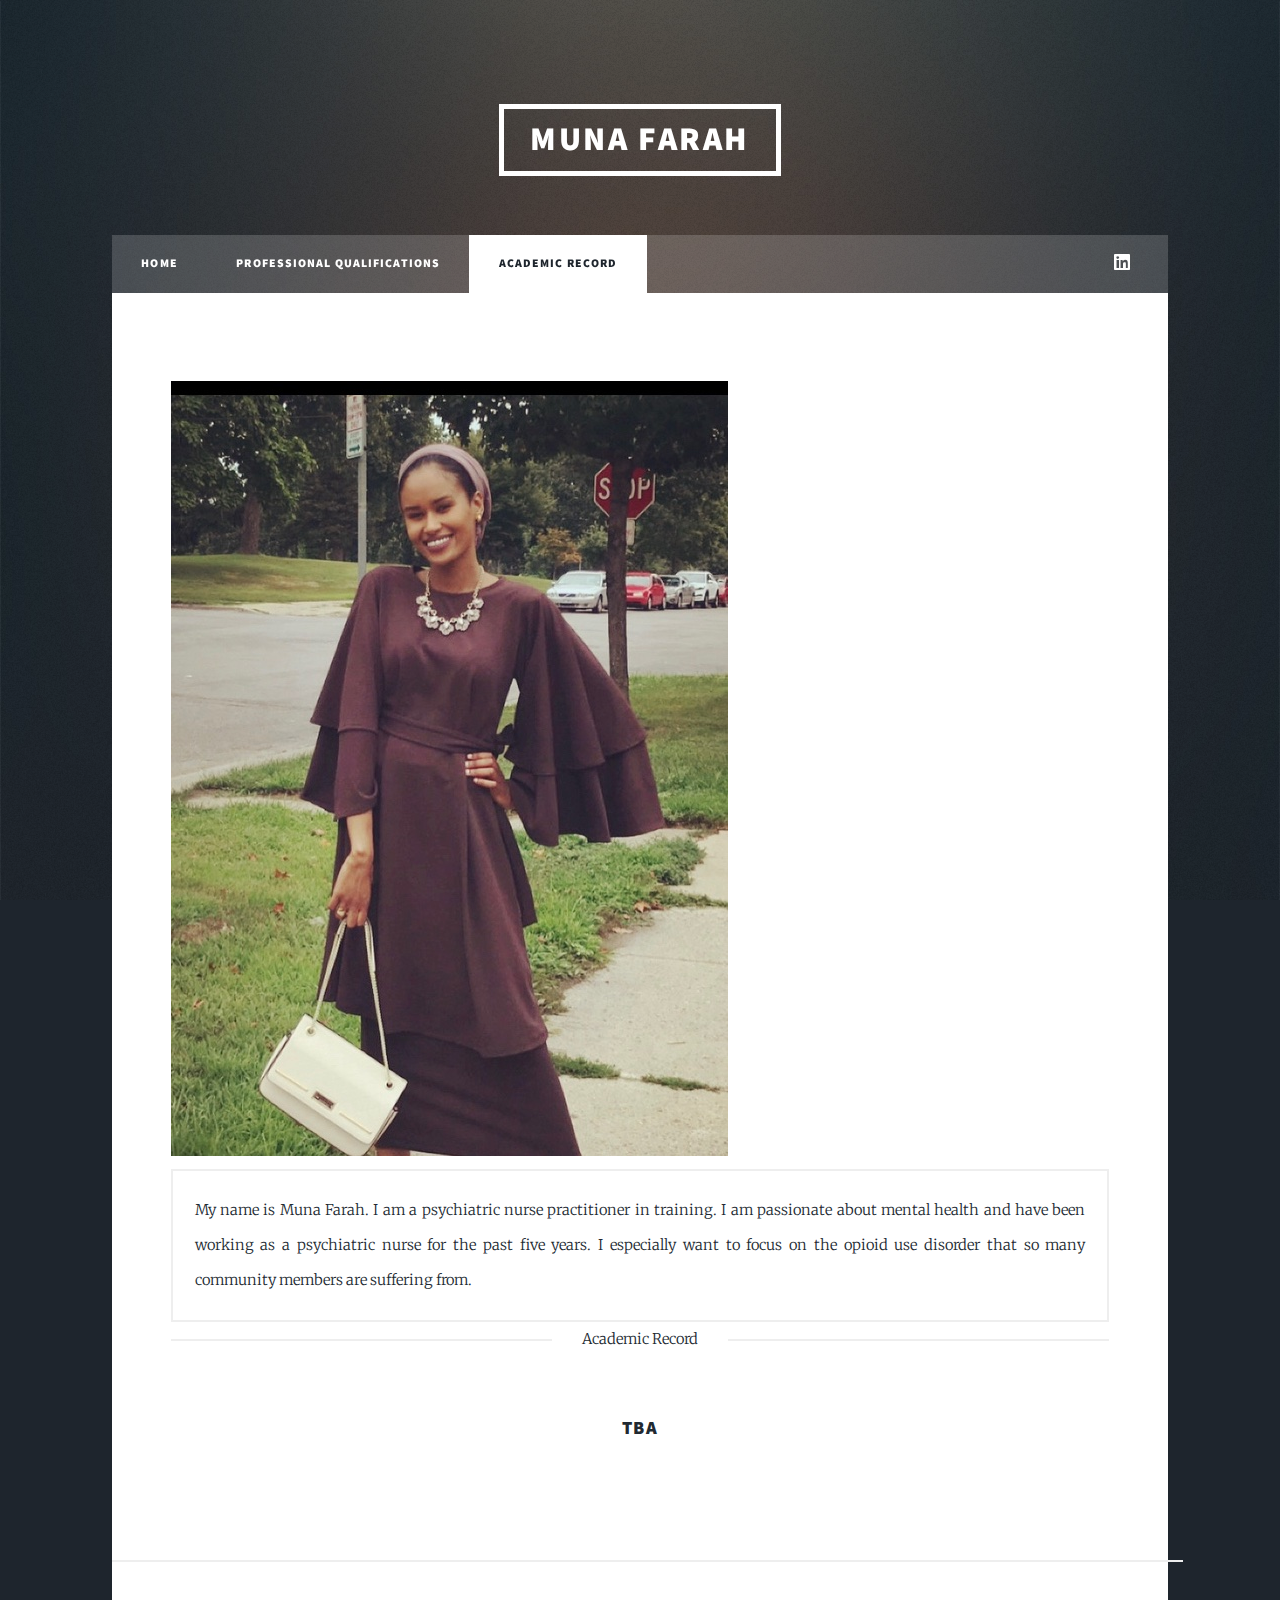
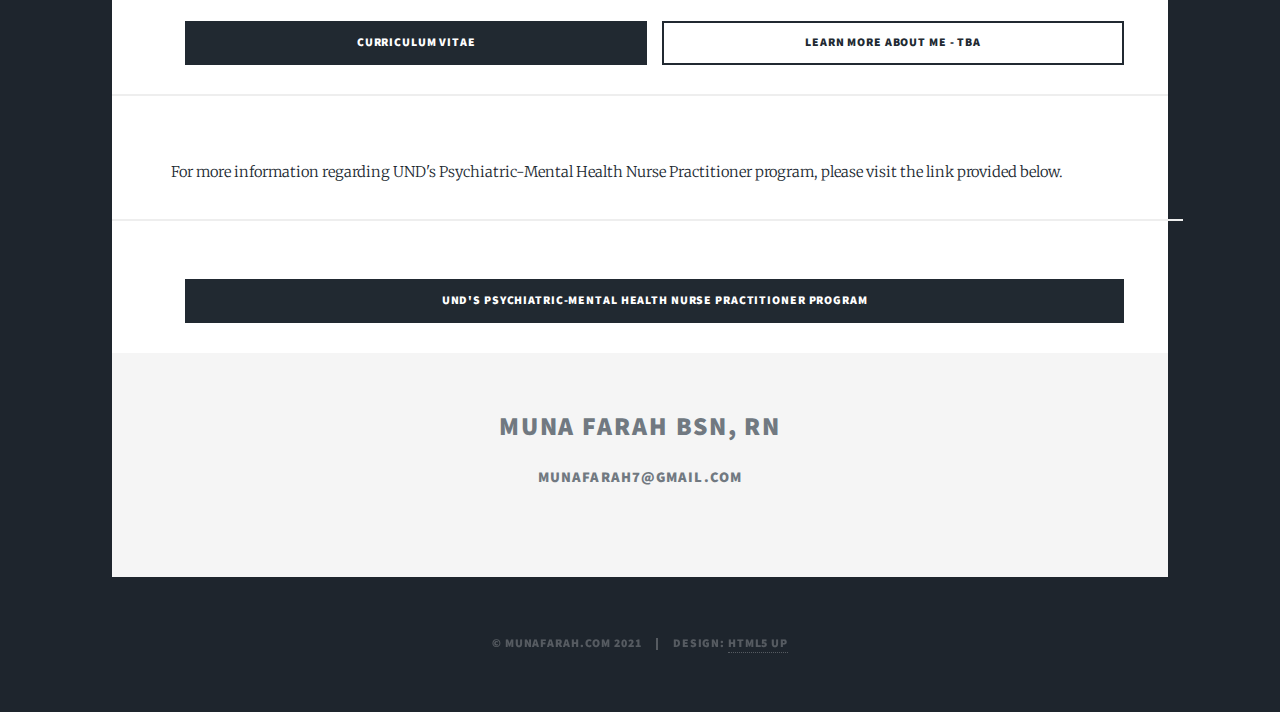
==== commit ea63e84f: "updated site" ====
--- a/academicRecord.html
+++ b/academicRecord.html
@@ -46,29 +46,18 @@
                         <span> My name is Muna Farah. I am a psychiatric nurse practitioner in training. I am passionate about mental health and have been working as a psychiatric nurse for the past five years.  I especially want to focus on the opioid use disorder that so many community members are suffering from. </span></p></div>
                         <header class="major">
                             <span class="date">Academic Record</span>
-                            <ul class="actions fit">
-                                <li><a href="#" class="button primary fit">Typhon Clinical Summary  - TPD</a></li>
-                                <li><a href="assets/pdf/Resume.pdf" class="button fit">Professional Work History</a></li>
-                            </ul>
-                            <ul class="actions fit">
-                                <li><a href="#" class="button primary fit">Pediatric psychiatric clinical overview  - TBD</a></li>
-                                <li><a href="#" class="button fit">Adult psychiatric clinical overview  - TBD</a></li>
-                            </ul>
-                            <ul class="actions fit">
-                                <li><a href="#" class="button primary fit">Individual and group therapy clinical overview  - TBD</a></li>
-                                <li><a href="#" class="button fit">Masters Thesis  - TBD</a></li>
-                            </ul>
+                            <h3>TBA</h3>
                         </header>
-                        <div class="box"><p><span>For more information regarding UND's Psychiatric-Mental Health Nurse Practitioner program, please visit the link provided below.</span></p></div>
+                    </section>
+                    
+                    <ul class="actions fit">
+                        <li><a href="assets/pdf/Resume.pdf" class="button primary fit">Curriculum Vitae</a></li>
+                        <li><a href="#" class="button fit">Learn More About Me - TBA</a></li>
+                    </ul>
+                    <p><span>For more information regarding UND's Psychiatric-Mental Health Nurse Practitioner program, please visit the link provided below.</span></p>
                     <ul class="actions fit">
                         <li><a href="https://cnpd.und.edu/nursing/pmhnp-ms.html" class="button primary fit">UND's Psychiatric-Mental Health Nurse Practitioner program</a></li>
                     </ul>
-                    
-                    </section>
-                    
-
-                    
-
                 </div>
 
 				<!-- Footer -->
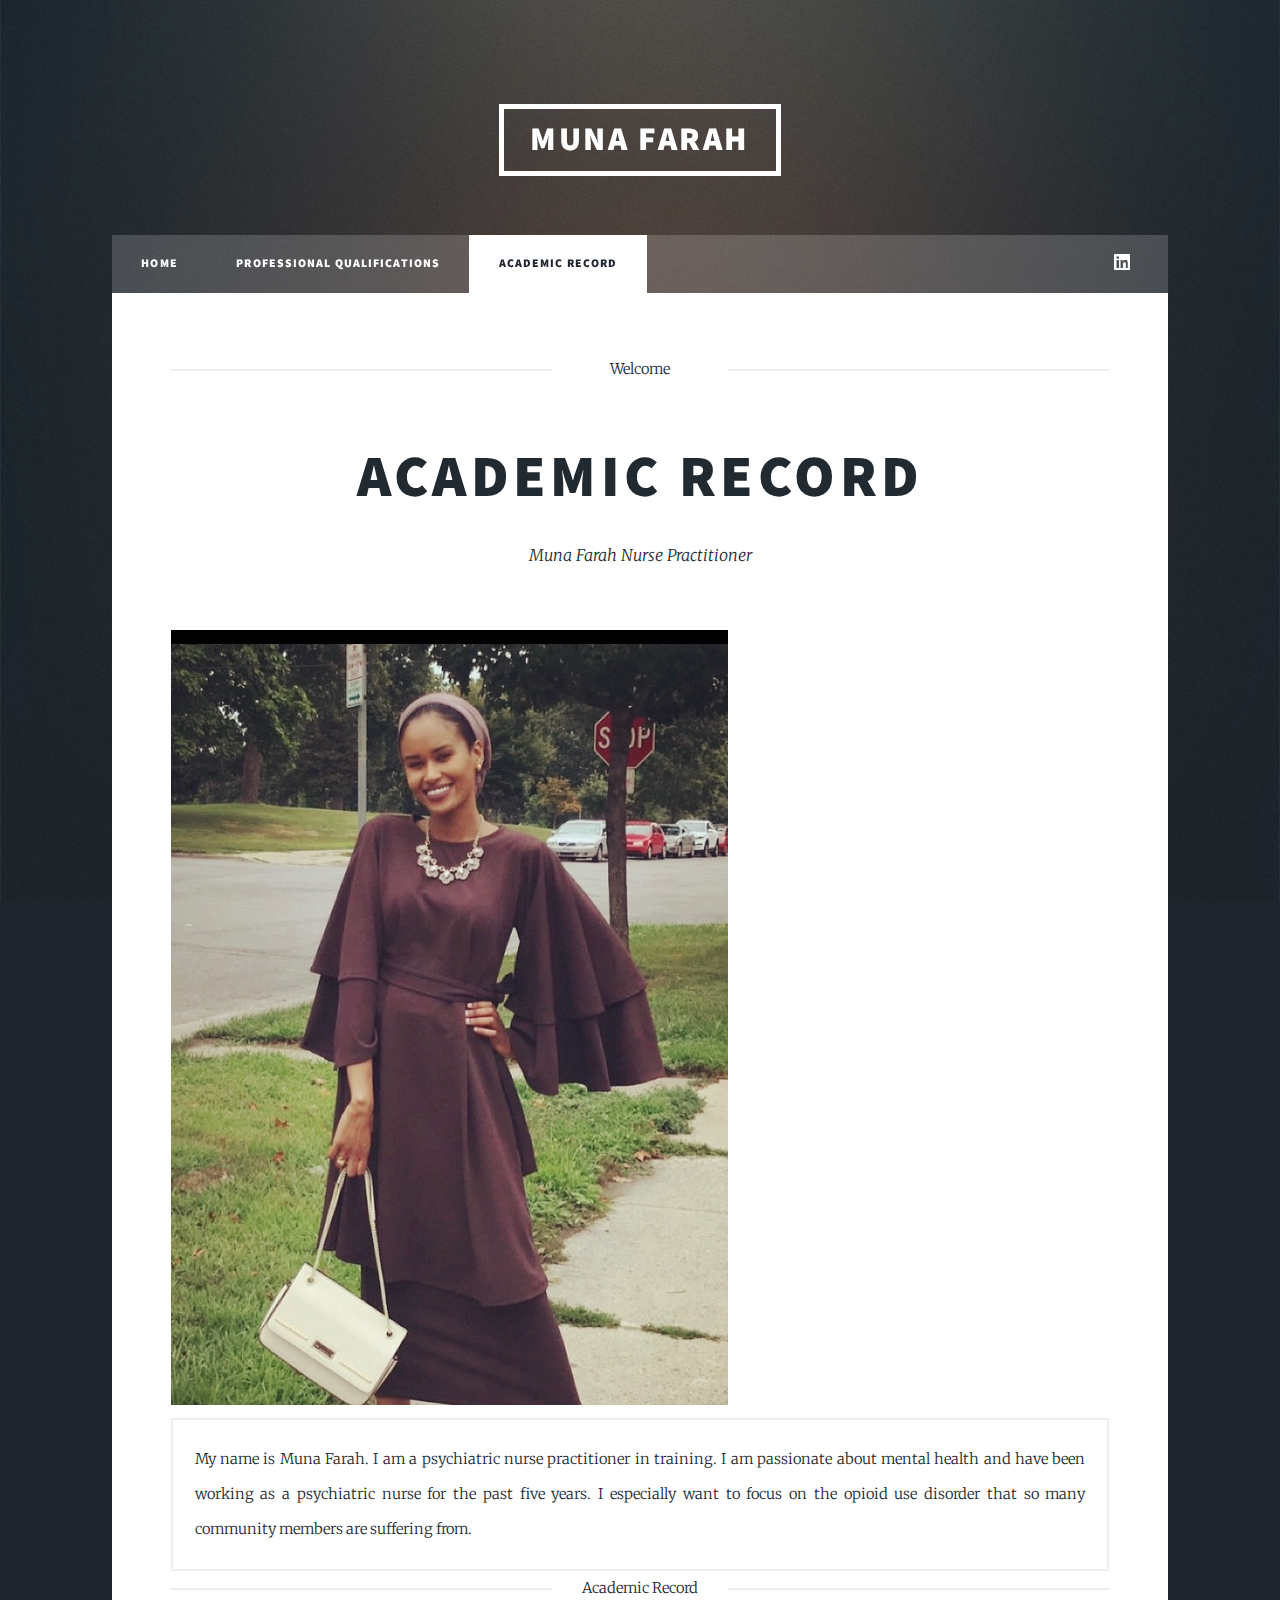
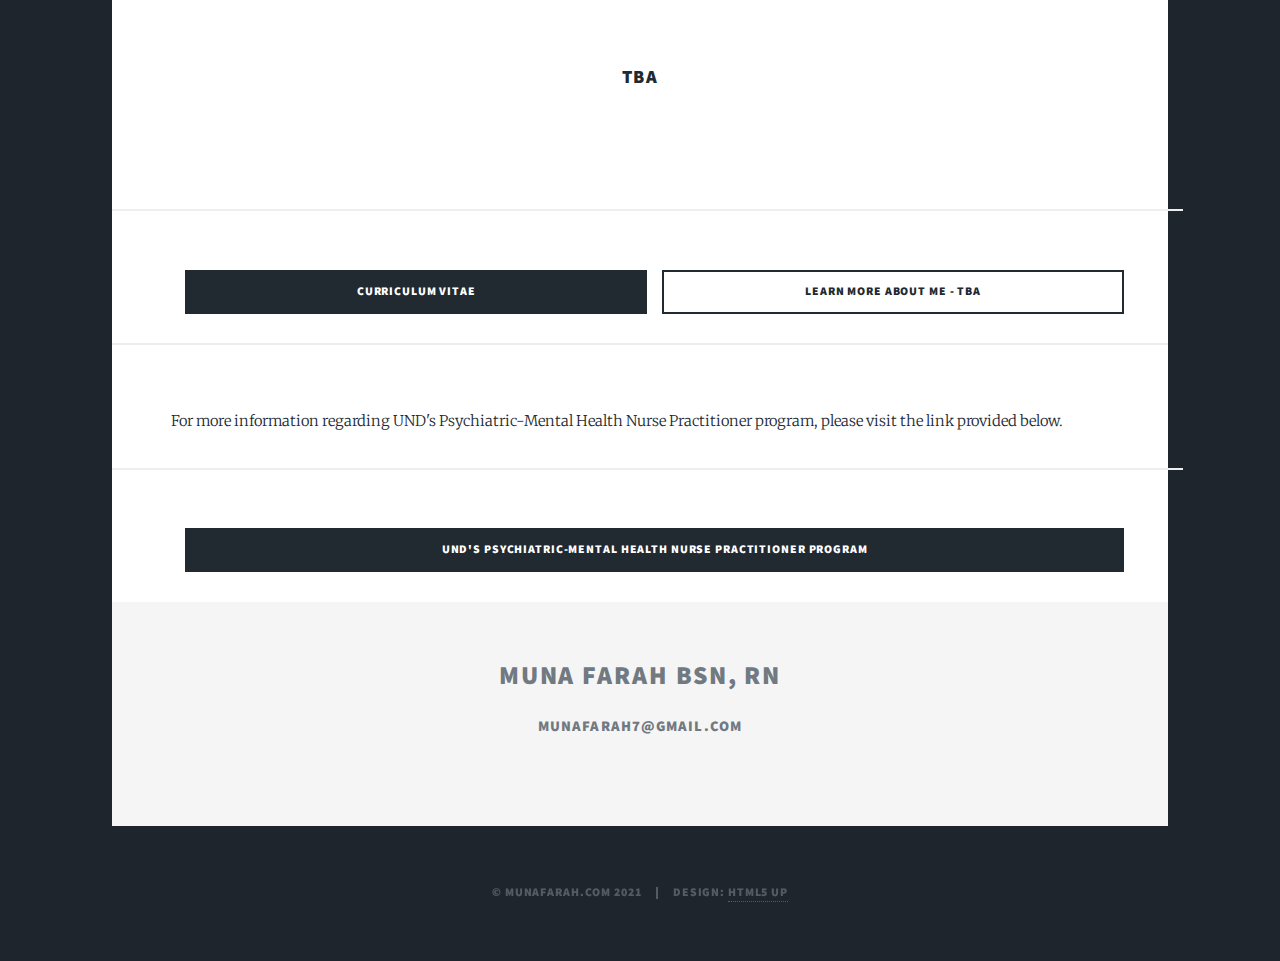
==== commit c256512d: "added headers" ====
--- a/academicRecord.html
+++ b/academicRecord.html
@@ -37,9 +37,15 @@
 
 				<!-- Main -->
                 <div id="main">
+                    
 
                     <!-- Post -->
                     <section class="post">
+                        <header class="major">
+                            <span class="date">Welcome</span>
+                            <h1>Academic Record</h1>
+                            <p>Muna Farah Nurse Practitioner</p>
+                        </header>
                         
                         
                         <div class="image"><img src="images/profile.jpeg" alt="" /></div><div class="box"><p>
